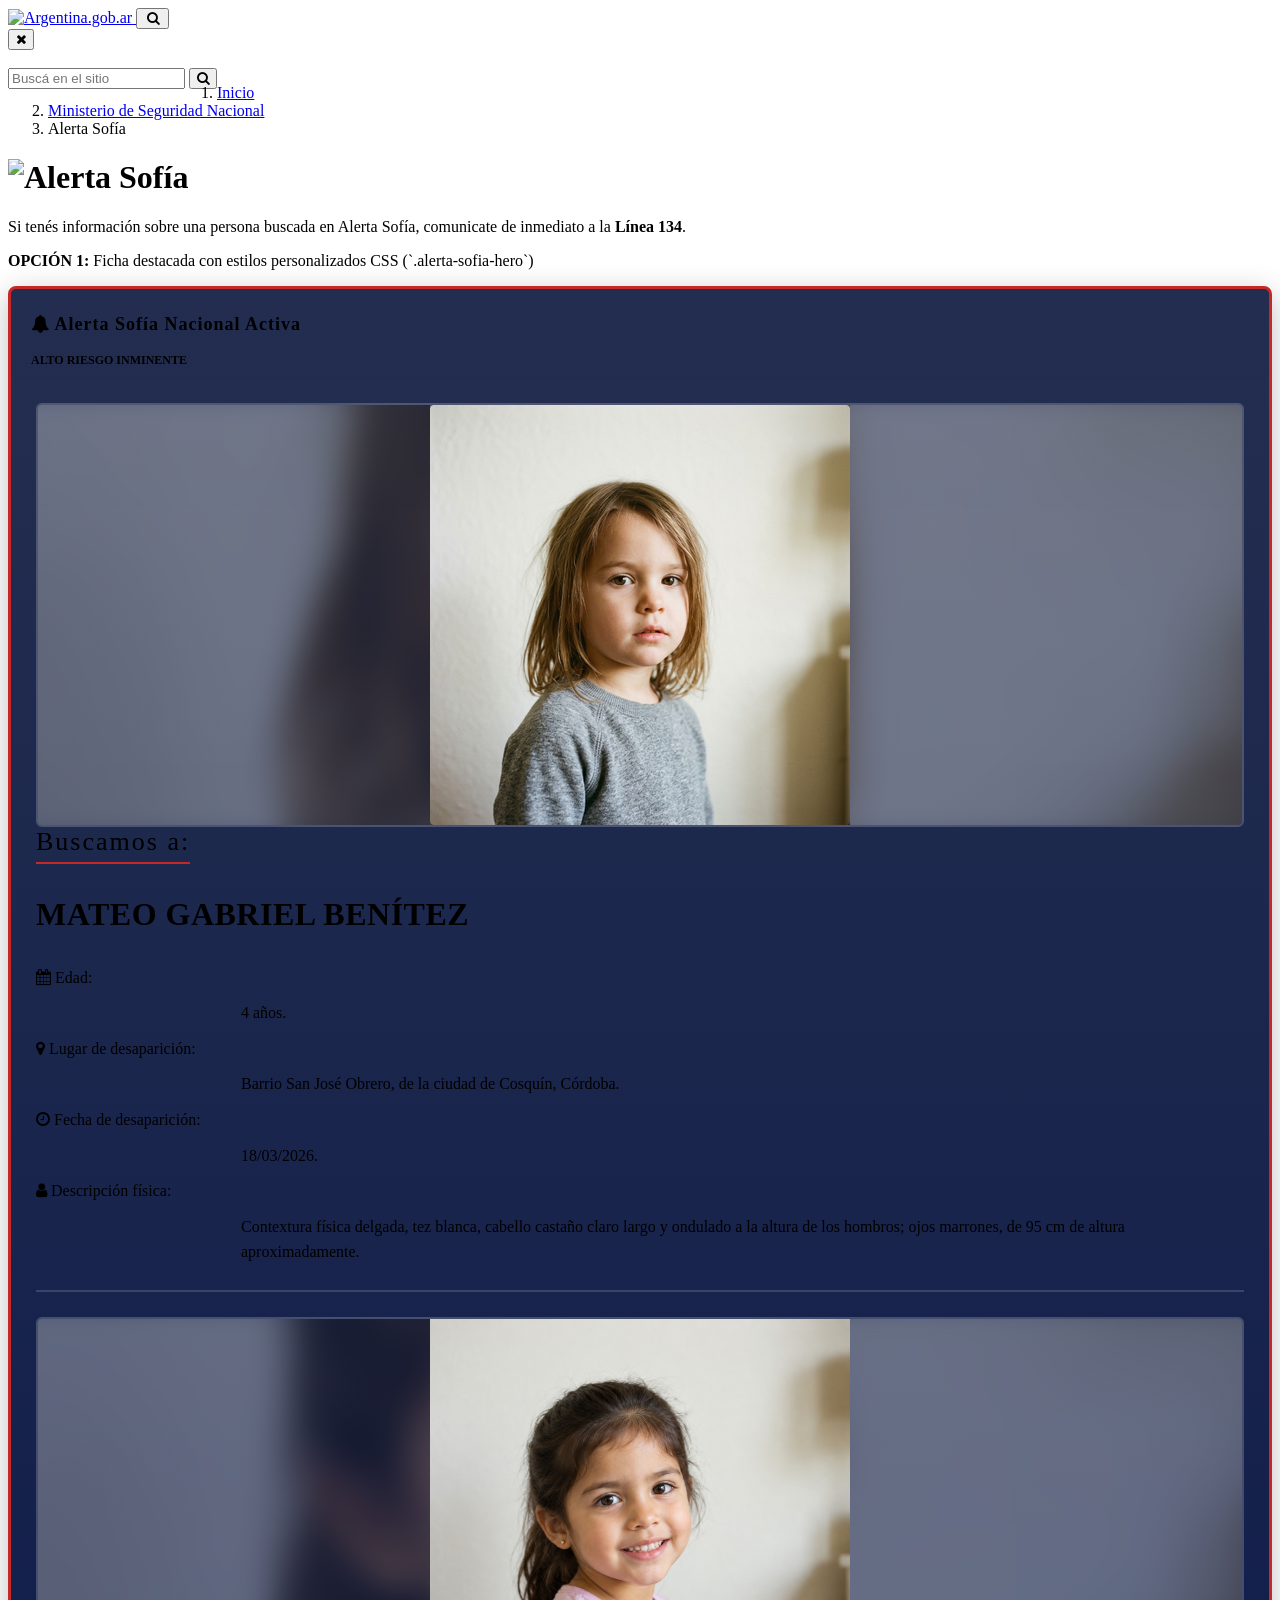
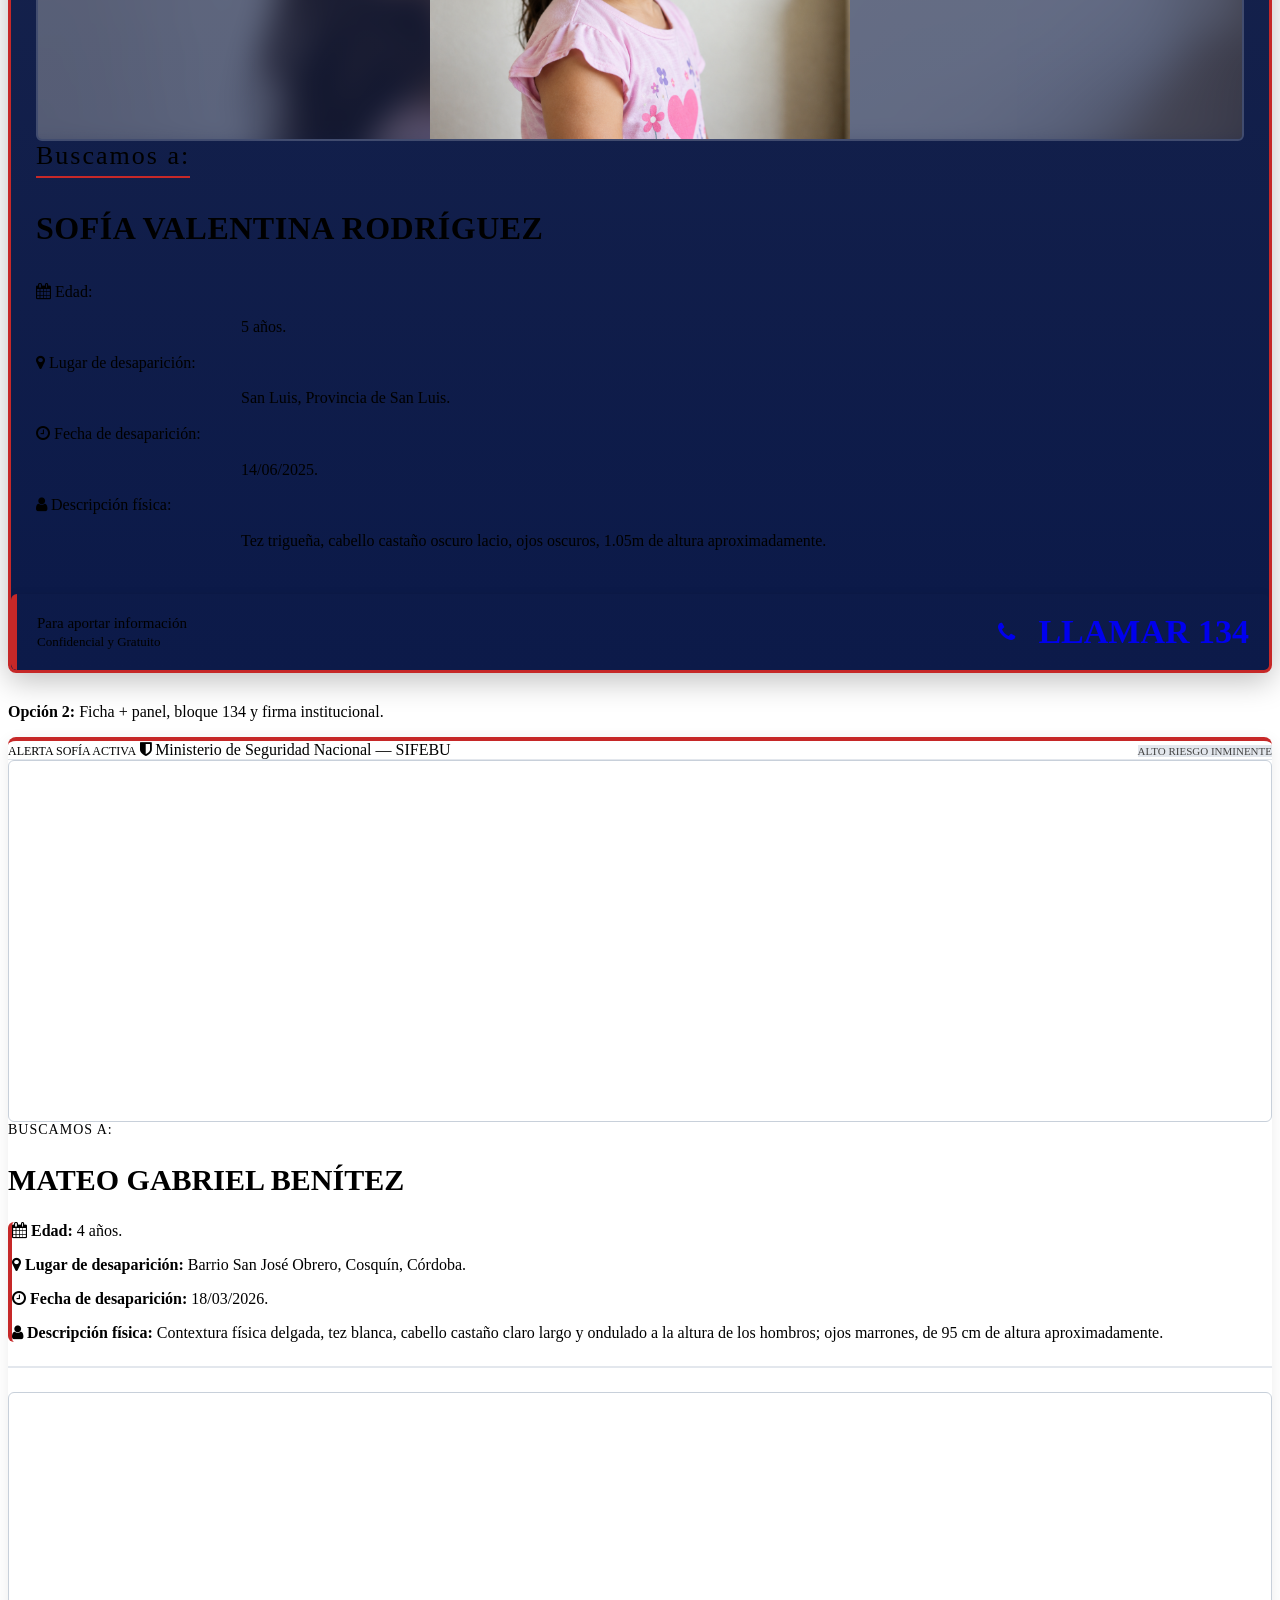
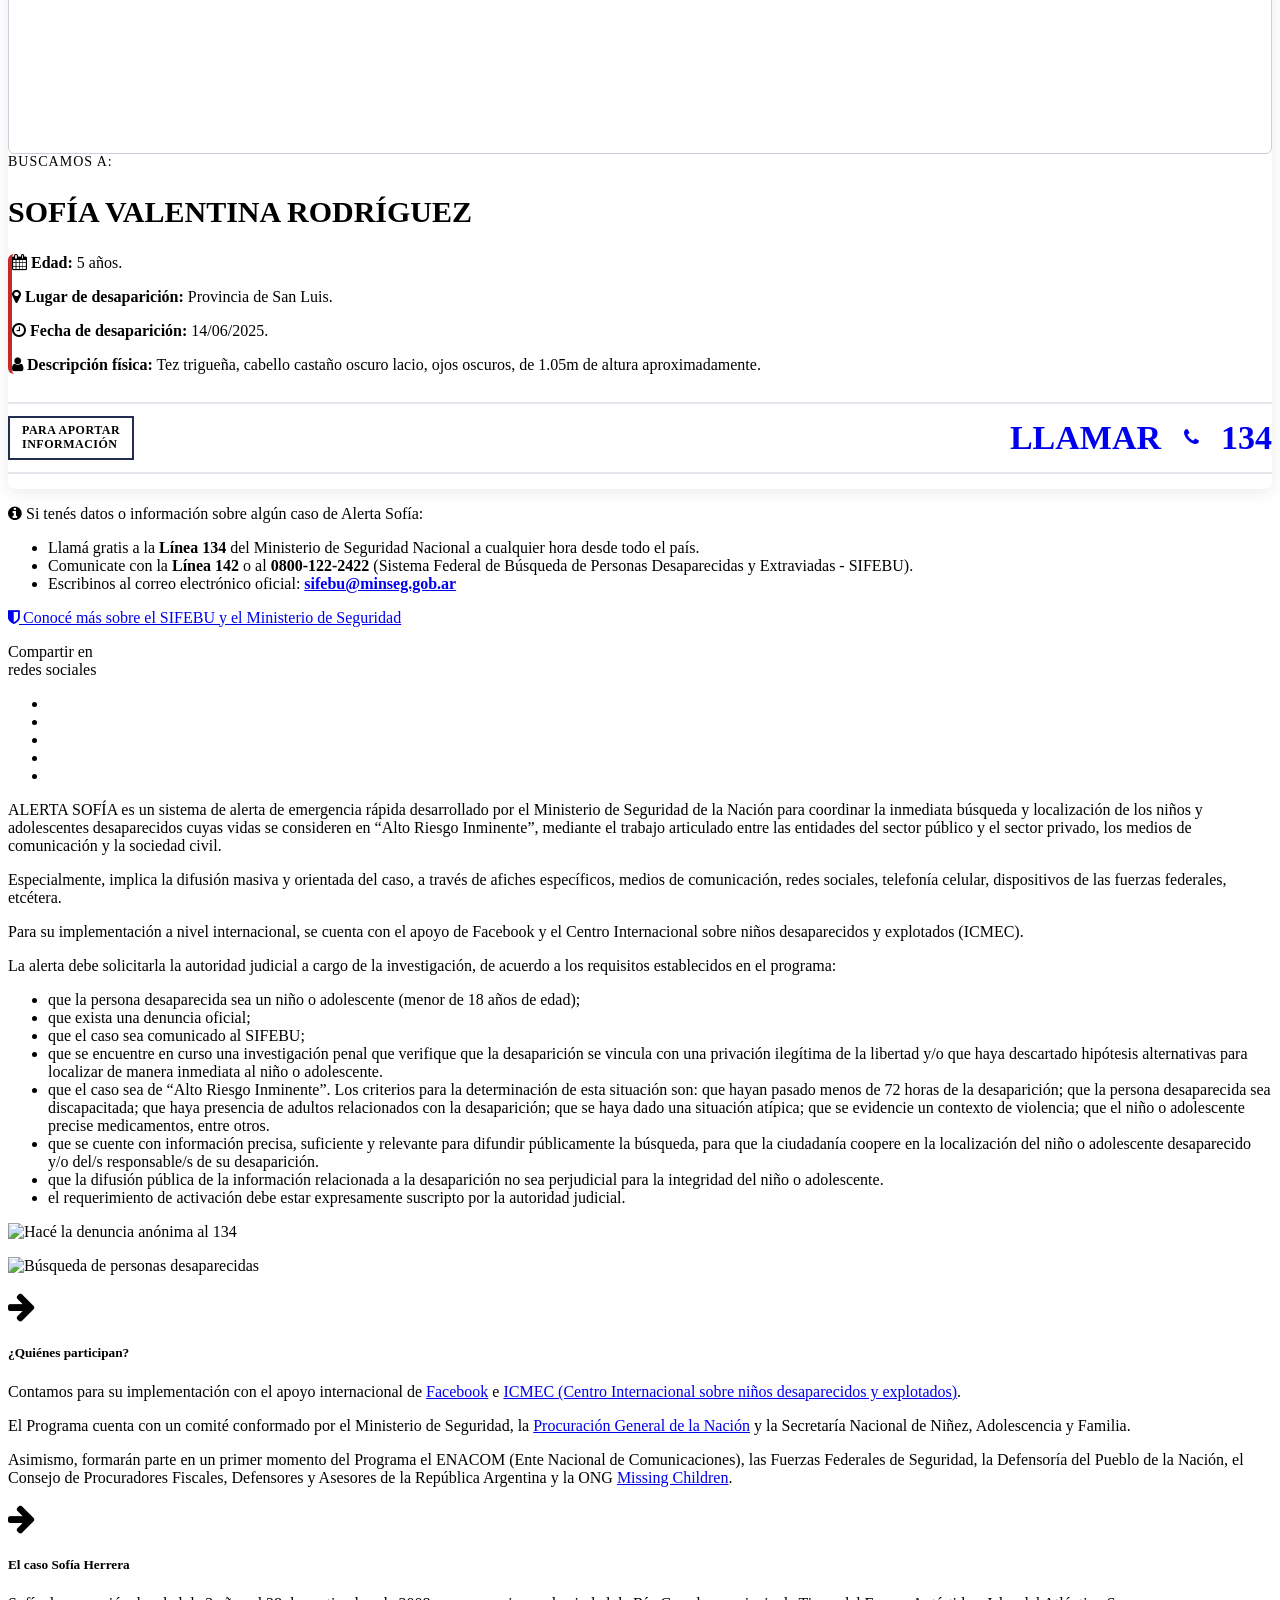
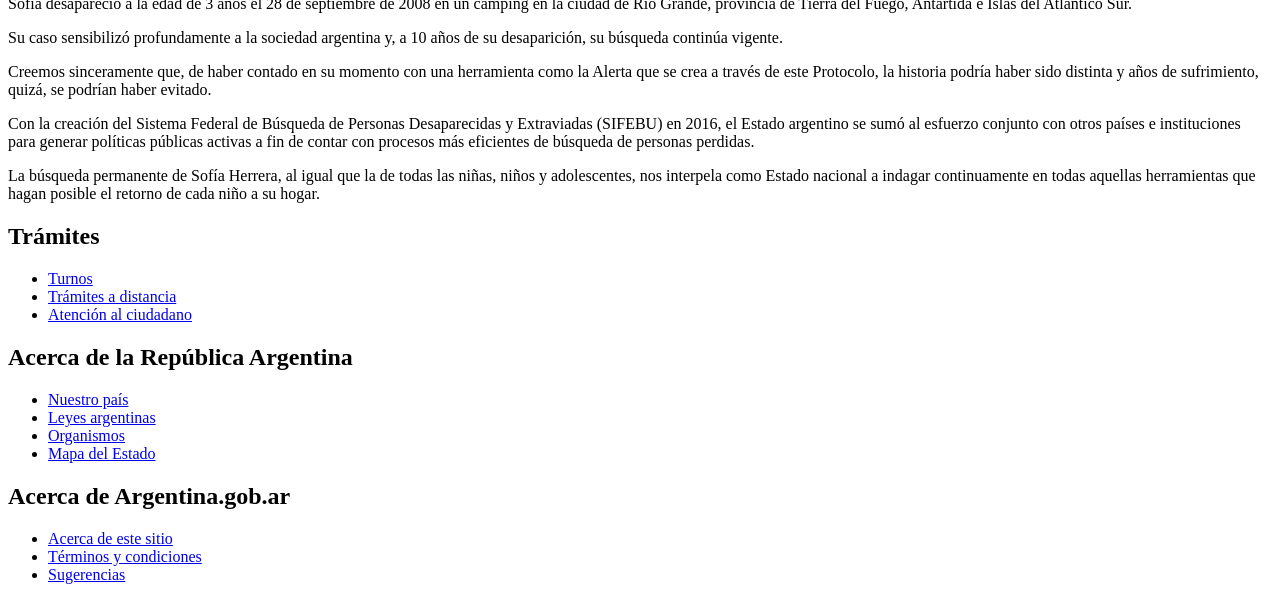
==== index.html @ 8d930223 "Add files via upload" ====
<!DOCTYPE html>
<html lang="es" dir="ltr" suppresshydrationwarning="true" data-lt-installed="true">

<head>
    <meta charset="utf-8">
    <meta http-equiv="X-UA-Compatible" content="IE=edge">
    <meta name="viewport" content="width=device-width, initial-scale=1">
    <title>Alerta Sofía | Ministerio de Seguridad Nacional | Argentina.gob.ar</title>
    <meta name="description"
        content="Programa de alerta de emergencia ante casos de niños, niñas o adolescentes desaparecidos en grave peligro. Sistema Federal de Búsqueda de Personas Desaparecidas y Extraviadas (SIFEBU) - Ministerio de Seguridad Nacional.">
    <link rel="shortcut icon"
        href="https://www.argentina.gob.ar/profiles/argentinagobar/themes/argentinagobar/argentinagobar_theme/favicon.ico">

    <!-- Nav and address bar color -->
    <meta name="theme-color" content="#242C4F">
    <meta name="msapplication-navbutton-color" content="#242C4F">
    <meta name="apple-mobile-web-app-status-bar-style" content="#242C4F">

    <!-- CSS Poncho & Argentina.gob.ar -->
    <link href="https://www.argentina.gob.ar/profiles/argentinagobar/themes/contrib/poncho/css/argentina.css"
        rel="stylesheet" type="text/css">
    <link href="https://www.argentina.gob.ar/profiles/argentinagobar/themes/contrib/poncho/css/bootstrap.css"
        rel="stylesheet">
    <link href="https://cdnjs.cloudflare.com/ajax/libs/font-awesome/4.7.0/css/font-awesome.css" rel="stylesheet">
    <link href="https://www.argentina.gob.ar/profiles/argentinagobar/themes/contrib/poncho/css/icono-arg.css"
        rel="stylesheet">
    <link href="https://www.argentina.gob.ar/profiles/argentinagobar/themes/contrib/poncho/css/poncho.min.css"
        rel="stylesheet">

    <style>
        /* ==========================================================
           Alerta Sofía — CSS propio mínimo.
           Solo se conserva lo que las hojas nativas (Poncho / Bootstrap)
           no cubren con estética idéntica. Lo demás usa clases nativas:
           panel, label, btn, well, thumbnail, dl-horizontal, nav-pills,
           d-flex, fw-*, text-*, p-*/
        m-*,
        bg-*.==========================================================*/

        /* Utility propia: d-flex + separación entre extremos con salto de línea */
        .as-between {
            justify-content: space-between;
            flex-wrap: wrap;
        }

        /* --- Opción 1: ficha destacada hero oscura --- */
        .alerta-sofia-hero {
            background: linear-gradient(180deg, #232D4F 0%, #0C1A49 100%);
            border-radius: 8px;
            box-shadow: 0 8px 30px rgba(0, 0, 0, 0.25);
            border: 3px solid #C62828;
            overflow: hidden;
            margin-bottom: 30px;
        }

        .alerta-sofia-hero__header {
            padding: 10px 20px;
        }

        .alerta-sofia-hero__header h2 {
            font-size: 18px;
            letter-spacing: 1px;
        }

        .alerta-sofia-hero__body {
            background: linear-gradient(180deg, #232D4F 0%, #0C1A49 100%);
            padding: 25px;
        }

        .hero-caso+.hero-caso {
            border-top: 2px solid rgba(255, 255, 255, 0.15);
            padding-top: 25px;
            margin-top: 25px;
        }

        .alerta-sofia-img-box {
            position: relative;
            min-height: 380px;
            border: 2px solid rgba(255, 255, 255, 0.2);
            border-radius: 6px;
            overflow: hidden;
        }

        .alerta-sofia-img-box .img-blur-bg {
            position: absolute;
            inset: 0;
            background-size: cover;
            background-position: center;
            filter: blur(15px);
            opacity: 0.4;
            transform: scale(1.1);
        }

        .alerta-sofia-img-box img.img-person {
            position: relative;
            z-index: 2;
            max-width: 100%;
            max-height: 420px;
            object-fit: contain;
            display: block;
            margin: 0 auto;
        }

        .buscamos-label {
            font-size: 26px;
            border-bottom: 2px solid #C62828;
            padding-bottom: 5px;
            display: inline-block;
            letter-spacing: 2px;
        }

        .persona-nombre {
            font-size: 32px;
            line-height: 1.15;
            letter-spacing: 0.5px;
        }

        /* Datos: el layout horizontal lo resuelve dl-horizontal (Bootstrap) */
        .datos-lista {
            font-size: 16px;
            line-height: 1.6;
        }

        .datos-lista dt {
            width: 200px;
            margin-bottom: 10px;
            text-align: left;
            white-space: normal;
        }

        .datos-lista dd {
            margin-left: 205px;
            margin-bottom: 10px;
        }

        /* Banner de acción 134 (Opción 1) */
        .cta-134-box {
            display: flex;
            align-items: center;
            justify-content: space-between;
            flex-wrap: wrap;
            border-radius: 6px;
            padding: 16px 20px;
            box-shadow: 0 4px 12px rgba(0, 0, 0, 0.2);
            border-left: 6px solid #C62828;
        }

        .cta-134-box .cta-text {
            font-size: 15px;
            line-height: 1.2;
            margin-right: 15px;
        }

        .cta-134-box .cta-number {
            display: flex;
            align-items: center;
            font-size: 34px;
            font-weight: 900;
            text-decoration: none;
        }

        .cta-134-box .cta-number i {
            width: 44px;
            height: 44px;
            border-radius: 50%;
            display: inline-flex;
            align-items: center;
            justify-content: center;
            font-size: 22px;
            margin-right: 10px;
        }

        .cta-134-box .cta-number:hover,
        .call-banner-134 .number-call:hover {
            color: #C62828;
            text-decoration: none;
        }

        /* --- Opción 3 (Intermedio): card nativa = panel Poncho + toque rojo --- */
        .card-alerta-intermedio {
            border-top: 4px solid #C62828;
            border-radius: 8px;
            box-shadow: 0 4px 16px rgba(0, 0, 0, 0.08);
            overflow: hidden;
        }

        /* Poncho fuerza min-height:152px al panel-heading de .panel-default.
           Lo neutralizamos: el alto lo define el contenido + el padding nativo. */
        .panel-default>.panel-heading,
        .panel.panel-default .panel-heading {
            min-height: 0;
            height: auto;
            background-position: initial;
            background-size: initial;
            border: 0;
            border-bottom: 1px solid #E3E7ED;
        }

        /* Bloque 134 dentro de la ficha */
        .call-banner-134 {
            display: flex;
            align-items: center;
            justify-content: space-between;
            flex-wrap: wrap;
            border-top: 2px solid #E3E7ED;
            border-bottom: 2px solid #E3E7ED;
            padding: 12px 0;
            margin-top: 20px;
            margin-bottom: 15px;
            gap: 15px;
        }

        .call-banner-134 .box-aportar {
            border: 2px solid #232D4F;
            padding: 6px 12px;
            font-size: 12px;
            font-weight: 900;
            line-height: 1.15;
            letter-spacing: 0.5px;
        }

        .call-banner-134 .number-call {
            display: inline-flex;
            align-items: center;
            font-size: 34px;
            font-weight: 900;
            text-decoration: none;
            gap: 10px;
        }

        .call-banner-134 .number-call .phone-badge {
            width: 40px;
            height: 40px;
            border-radius: 50%;
            display: inline-flex;
            align-items: center;
            justify-content: center;
            font-size: 19px;
        }

        /* Separador visual entre casos dentro del mismo card */
        .caso-bloque+.caso-bloque {
            border-top: 2px solid #E3E7ED;
            padding-top: 24px;
            margin-top: 24px;
        }

        @media (max-width: 767px) {
            .persona-nombre {
                font-size: 24px;
            }

            .buscamos-label {
                font-size: 20px;
            }

            .alerta-sofia-img-box {
                min-height: 280px;
                margin-bottom: 20px;
            }

            .datos-lista dt {
                width: 100%;
                margin-bottom: 2px;
                color: #5A7290;
                font-size: 14px;
                text-transform: uppercase;
                letter-spacing: 0.5px;
            }

            .datos-lista dd {
                margin-left: 0;
                margin-bottom: 15px;
                font-size: 16px;
                font-weight: 600;
            }
        }
    </style>
</head>

<body>

    <header>
        <nav class="navbar navbar-top navbar-default border-bottom-amarillo">
            <div class="container">
                <div>
                    <div class="navbar-header">
                        <a class="navbar-brand" href="https://www.argentina.gob.ar/" id="navbar-brand"
                            aria-label="Argentina.gob.ar Presidencia de la Nación">
                            <img src="https://www.argentina.gob.ar/profiles/argentinagobar/themes/argentinagobar/argentinagobar_theme/logo_argentina-azul.svg"
                                alt="Argentina.gob.ar" height="50" width="254">
                        </a>
                        <a class="btn btn-mi-argentina btn-login visible-xs bg-miarg-azul"
                            href="https://mi.argentina.gob.ar" title="Ingresar a Mi Argentina">
                            <i class="icono-arg-mi-argentina text-white"></i><span class="sr-only">Ir a Mi
                                Argentina</span>
                        </a>
                        <button onclick="jQuery('.navbar.navbar-top').addClass('state-search');"
                            class="btn btn-mi-argentina btn-login visible-xs" aria-labelledby="edit-keys">
                            <span class="fa fa-search fa-fw"></span><span class="sr-only">Buscar</span>
                        </button>
                    </div>

                    <div class="nav navbar-nav navbar-right hidden-xs">
                        <button onclick="jQuery('.navbar.navbar-top').removeClass('state-search');"
                            class="btn btn-link btn-search-reset visible-xs">
                            <i class="fa fa-times"><span class="sr-only">Cerrar el buscador</span></i>
                        </button>
                        <div id="cd-login">
                            <a href="https://mi.argentina.gob.ar/" id="btn-mi-argentina"
                                class="btn hidden-xs p-l-1 btn-login bg-miarg-azul"
                                aria-label="Ingresar a Mi Argentina">
                                <i class="fa-3x fa icono-arg-mi-argentina-extended text-white p-t-0"><span
                                        class="sr-only">Mi Argentina</span></i>
                            </a>
                        </div>

                        <div class="pull-left">
                            <form class="main-form" role="search" action="/buscar" method="post"
                                id="apachesolr-search-custom-page-search-form" accept-charset="UTF-8">
                                <div>
                                    <div class="input-group">
                                        <label class="sr-only" for="edit-keys">Buscar en el sitio</label>
                                        <input placeholder="Buscá en el sitio" id="edit-keys"
                                            class="input-search form-control form-text" aria-label="Buscá en el sitio"
                                            type="text" name="keys" value="" size="20" maxlength="255">
                                        <span class="input-group-btn">
                                            <button class="bg-white btn-search-reset btn btn-primary form-submit"
                                                aria-label="Buscar" type="submit" id="edit-submit">
                                                <i class="fa fa-search text-primary"></i><span class="sr-only">Buscar en
                                                    el sitio</span>
                                            </button>
                                        </span>
                                    </div>
                                </div>
                            </form>
                        </div>
                    </div>
                </div>
            </div>
        </nav>
    </header>

    <main class="p-b-3">
        <span id="main-content"></span>

        <!-- Encabezado Alerta Sofía -->
        <div class="panel-pane pane-encabezados">
            <div class="pane-content">
                <div class="jumbotron">
                    <div class="jumbotron_bar">
                        <div class="container">
                            <div class="row">
                                <div class="col-md-12">
                                    <ol class="breadcrumb device-breadcrumb" role="list" aria-label="Migas de pan">
                                        <li class="device-breadcrumb__hidden-item"><a
                                                href="https://www.argentina.gob.ar/"><span
                                                    itemprop="name">Inicio</span></a></li>
                                        <li class="device-breadcrumb__last-visible-item"><a
                                                href="https://www.argentina.gob.ar/seguridad"><span
                                                    itemprop="name">Ministerio de Seguridad Nacional</span></a></li>
                                        <li class="active device-breadcrumb__hidden-item" aria-current="page">
                                            <span>Alerta Sofía</span>
                                        </li>
                                    </ol>
                                </div>
                            </div>
                        </div>
                    </div>
                </div>
                <div id="encabezado">
                    <div class="bg-arg-azul container-fluid p-y-2">
                        <div class="container">
                            <div class="row">
                                <div class="col-md-9 col-xs-12 col-sm-12">
                                    <h1><img alt="Alerta Sofía"
                                            src="https://www.argentina.gob.ar/sites/default/files/styles/isologo/public/imagenEncabezado/alerta-sofia-logo.png?itok=ybB35c65"
                                            class="img-responsive logo"></h1>
                                    <p>Si tenés información sobre una persona buscada en Alerta Sofía, comunicate de
                                        inmediato a la <b>Línea 134</b>.</p>
                                </div>
                            </div>
                        </div>
                    </div>
                </div>
            </div>
        </div>

        <!-- SECCIÓN OPCIÓN 1: VISTA HERO CON ESTILOS PERSONALIZADOS -->
        <section class="m-t-3 m-b-0">
            <div class="container">
                <div class="alert alert-info font-sans-serif m-b-2">
                    <p class="m-b-0"><b>OPCIÓN 1:</b> Ficha destacada con estilos personalizados CSS
                        (`.alerta-sofia-hero`)</p>
                </div>

                <!-- FICHA DE CASO PRINCIPAL NATIVA -->
                <article class="alerta-sofia-hero" itemscope="" itemtype="https://schema.org/Person">

                    <div class="alerta-sofia-hero__header d-flex align-items-center as-between bg-rojo">
                        <h2 class="m-0 fw-extra-bold text-white text-uppercase"><i class="fa fa-bell"></i> Alerta Sofía
                            Nacional Activa</h2>
                        <span class="label bg-white text-danger" style="font-size:12px; font-weight:800;">ALTO RIESGO
                            INMINENTE</span>
                    </div>

                    <div class="alerta-sofia-hero__body">
                        <!-- CASO 1 (Predeterminado) -->
                        <div class="hero-caso">
                            <div id="caso-1-content" class="row">
                                <!-- Columna Foto -->
                                <div class="col-md-5 col-sm-6">
                                    <div
                                        class="alerta-sofia-img-box d-flex align-items-center justify-content-center bg-negro">
                                        <div class="img-blur-bg" style="background-image: url('mateo-benitez.png');">
                                        </div>
                                        <img src="mateo-benitez.png" alt="Fotografía de la persona buscada"
                                            class="img-person" itemprop="image">
                                    </div>
                                </div>

                                <!-- Columna Información Ficha -->
                                <div class="col-md-7 col-sm-6">
                                    <div class="buscamos-label text-white text-uppercase fw-black m-t-0 m-b-05">Buscamos
                                        a:
                                    </div>
                                    <h1 class="persona-nombre text-white text-uppercase fw-black m-t-05 m-b-2"
                                        itemprop="name">MATEO GABRIEL BENÍTEZ</h1>

                                    <dl class="dl-horizontal datos-lista m-b-2 text-white">
                                        <dt><i class="fa fa-calendar"></i> Edad:</dt>
                                        <dd>4 años.</dd>

                                        <dt><i class="fa fa-map-marker"></i> Lugar de desaparición:</dt>
                                        <dd>Barrio San José Obrero, de la ciudad de Cosquín, Córdoba.</dd>

                                        <dt><i class="fa fa-clock-o"></i> Fecha de desaparición:</dt>
                                        <dd>18/03/2026.</dd>

                                        <dt><i class="fa fa-user"></i> Descripción física:</dt>
                                        <dd>Contextura física delgada, tez blanca, cabello castaño claro largo y
                                            ondulado a
                                            la altura de los hombros; ojos marrones, de 95 cm de altura aproximadamente.
                                        </dd>
                                    </dl>

                                    <!-- Bloque Llamar al 134 -->


                                    <!-- <div class="institutional-tag">
                                    <span><i class="fa fa-shield"></i> <b>Ministerio de Seguridad Nacional</b></span>
                                    <span>•</span>
                                    <span><b>SIFEBU</b> (Sistema Federal de Búsqueda de Personas Desaparecidas y
                                        Extraviadas)</span>
                                </div> -->
                                </div>
                            </div>
                        </div>

                        <!-- CASO 2 (Para demostrar la excepción de múltiples casos) -->
                        <div class="hero-caso">
                            <div id="caso-2-content" class="row">
                                <div class="col-md-5 col-sm-6">
                                    <div
                                        class="alerta-sofia-img-box d-flex align-items-center justify-content-center bg-negro">
                                        <div class="img-blur-bg" style="background-image: url('sofia-rodriguez.png');">
                                        </div>
                                        <img src="sofia-rodriguez.png" alt="Fotografía de la persona buscada"
                                            class="img-person" itemprop="image">
                                    </div>
                                </div>

                                <div class="col-md-7 col-sm-6">
                                    <div class="buscamos-label text-white text-uppercase fw-black m-t-0 m-b-05">Buscamos
                                        a:
                                    </div>
                                    <h1 class="persona-nombre text-white text-uppercase fw-black m-t-05 m-b-2"
                                        itemprop="name">SOFÍA VALENTINA RODRÍGUEZ</h1>

                                    <dl class="dl-horizontal datos-lista m-b-2 text-white">
                                        <dt><i class="fa fa-calendar"></i> Edad:</dt>
                                        <dd>5 años.</dd>

                                        <dt><i class="fa fa-map-marker"></i> Lugar de desaparición:</dt>
                                        <dd>San Luis, Provincia de San Luis.</dd>

                                        <dt><i class="fa fa-clock-o"></i> Fecha de desaparición:</dt>
                                        <dd>14/06/2025.</dd>

                                        <dt><i class="fa fa-user"></i> Descripción física:</dt>
                                        <dd>Tez trigueña, cabello castaño oscuro lacio, ojos oscuros, 1.05m de altura
                                            aproximadamente.</dd>
                                    </dl>

                                    <!-- <div class="cta-134-box">
                                    <div class="cta-text">
                                        Para aportar información<br><span
                                            style="color:#C62828; font-size:13px;">Confidencial y Gratuito</span>
                                    </div>
                                    <a href="tel:134" class="cta-number" title="Llamar al 134">
<i class="fa fa-phone bg-rojo text-white"></i> LLAMAR 134
                                    </a>
                                </div> -->

                                    <!-- <div class="institutional-tag">
                                    <span><i class="fa fa-shield"></i> <b>Ministerio de Seguridad Nacional</b></span>
                                    <span>•</span>
                                    <span><b>SIFEBU</b></span>
                                </div> -->
                                </div>
                            </div>
                        </div>

                    </div>
                    <div class="cta-134-box bg-white text-primary m-t-1">
                        <div class="cta-text text-uppercase fw-extra-bold">
                            Para aportar información<br><span class="text-danger" style="font-size:13px;">Confidencial y
                                Gratuito</span>
                        </div>
                        <a href="tel:134" class="cta-number" title="Llamar al 134">
                            <i class="fa fa-phone bg-rojo text-white"></i> LLAMAR 134
                        </a>
                    </div>
                </article>

            </div>
        </section>


        <!-- SECCIÓN OPCIÓN 2: USANDO EXCLUSIVAMENTE CLASES NATIVAS DEL TEMPLATE (PONCHO / BOOTSTRAP) -->
        <section class="m-t-4 m-b-4" style="display: none;">
            <div class="container">
                <div class="alert alert-warning font-sans-serif m-b-2">
                    <p class="m-b-0"><b>OPCIÓN 2:</b> Boceto utilizando <u>únicamente clases estándar del template
                            (Poncho / Bootstrap)</u> sin ningún estilo CSS propio agregado.</p>
                </div>

                <!-- Panel Estándar Poncho / Bootstrap -->
                <div class="panel panel-danger">
                    <div class="panel-heading">
                        <h3 class="panel-title font-sans-serif text-uppercase p-y-05">
                            <i class="fa fa-bullhorn"></i> ALERTA SOFÍA NACIONAL ACTIVA — BUSCAMOS A:
                            <span class="label label-default pull-right hidden-xs">ALTO RIESGO INMINENTE</span>
                        </h3>
                    </div>
                    <div class="panel-body p-3">
                        <div class="row">
                            <!-- Foto con clase thumbnail nativa -->
                            <div class="col-md-4 col-sm-5 text-center m-b-2">
                                <div class="thumbnail p-1 m-b-0">
                                    <img src="mateo-benitez.png" alt="Fotografía de Mateo Gabriel Benítez"
                                        class="img-responsive img-rounded">
                                </div>
                            </div>

                            <!-- Datos con componentes y utilidades Poncho -->
                            <div class="col-md-8 col-sm-7">
                                <span class="label label-danger font-sans-serif m-b-1"
                                    style="display:inline-block;">BUSCAMOS A</span>
                                <h2 class="h1 text-primary font-sans-serif m-t-0 m-b-2">MATEO GABRIEL BENÍTEZ</h2>

                                <div class="well bg-gray p-2 m-b-2">
                                    <p class="m-b-1"><b><i class="fa fa-calendar text-muted"></i> Edad:</b> 4 años.</p>
                                    <p class="m-b-1"><b><i class="fa fa-map-marker text-muted"></i> Lugar de
                                            desaparición:</b> Barrio San José Obrero, de la ciudad de Cosquín, Córdoba.
                                    </p>
                                    <p class="m-b-1"><b><i class="fa fa-clock-o text-muted"></i> Fecha de
                                            desaparición:</b> 18/03/2026.</p>
                                    <p class="m-b-0"><b><i class="fa fa-user text-muted"></i> Descripción física:</b>
                                        Contextura física delgada, tez blanca, cabello castaño claro largo y ondulado a
                                        la altura de los hombros; ojos marrones, de 95 cm de altura aproximadamente.</p>
                                </div>

                                <!-- Cuadro de Acción de Llamada 134 en formato Poncho -->
                                <div class="panel panel-default m-b-2">
                                    <div class="panel-body bg-arg-gris-niebla p-2">
                                        <div class="row">
                                            <div class="col-sm-7 col-xs-12 m-b-1">
                                                <p class="h4 font-sans-serif text-danger m-t-0 m-b-05"><b>PARA APORTAR
                                                        INFORMACIÓN:</b></p>
                                                <p class="small text-muted m-b-0">Llamada gratuita y confidencial
                                                    disponible 24/7 desde todo el país.</p>
                                            </div>
                                            <div class="col-sm-5 col-xs-12 text-right text-left-xs">
                                                <a href="tel:134"
                                                    class="btn btn-danger btn-lg btn-block font-sans-serif">
                                                    <i class="fa fa-phone" aria-hidden="true"></i> <b>LLAMAR AL 134</b>
                                                </a>
                                            </div>
                                        </div>
                                    </div>
                                </div>

                                <p class="small text-muted m-b-0">
                                    <i class="fa fa-shield"></i> <b>Ministerio de Seguridad Nacional</b> — <b>SIFEBU</b>
                                    (Sistema Federal de Búsqueda de Personas Desaparecidas y Extraviadas)
                                </p>
                            </div>
                        </div>
                    </div>
                </div>

            </div>
        </section>


        <!-- SECCIÓN OPCIÓN 3: ALGO INTERMEDIO (EQUILIBRIO ENTRE OPCIÓN 1 Y OPCIÓN 2) -->
        <section class="m-t-0 m-b-4">
            <div class="container">
                <div class="alert alert-success font-sans-serif m-b-2">
                    <p class="m-b-0"><b>Opción 2:</b> Ficha + panel, bloque 134 y firma institucional.</p>
                </div>

                <article class="card-alerta-intermedio panel panel-default m-b-0" itemscope=""
                    itemtype="https://schema.org/Person">
                    <div class="panel-heading bg-white">
                        <div class="row display-flex align-items-center"
                            style="display:flex; align-items:center; justify-content:space-between; flex-wrap:wrap; margin:0;">
                            <div>
                                <span class="label label-danger font-sans-serif p-x-1 p-y-05"
                                    style="font-size:12px;">ALERTA SOFÍA
                                    ACTIVA</span>
                                <span class="text-muted small m-l-1 hidden-xs"><i class="fa fa-shield text-primary"></i>
                                    Ministerio de Seguridad Nacional — SIFEBU</span>
                            </div>
                            <div class="hidden-xs">
                                <span class="label label-default font-sans-serif"
                                    style="font-size:11px; background:#E3E7ED; color:#444444;">ALTO RIESGO
                                    INMINENTE</span>
                            </div>
                        </div>
                    </div>

                    <div class="panel-body">
                        <div class="caso-bloque">
                            <div class="row">
                                <!-- Columna Foto -->
                                <div class="col-md-5 col-sm-5 m-b-2">
                                    <div class="missingperson__img-container"
                                        style="border-radius:6px; min-height:360px; border:1px solid #C8D0DA;">
                                        <div class="img-blur" style="background-image: url('mateo-benitez.png');"></div>
                                        <div class="img-visible" style="background-image: url('mateo-benitez.png');">
                                        </div>
                                    </div>
                                </div>

                                <!-- Columna Datos -->
                                <div class="col-md-7 col-sm-7">
                                    <span class="font-sans-serif fw-bold text-uppercase text-danger"
                                        style="letter-spacing:1px; font-size:14px; display:block;">BUSCAMOS
                                        A:</span>
                                    <h2 class="h1 font-sans-serif fw-bold text-primary m-t-0 m-b-2"
                                        style="font-size:30px;" itemprop="name">MATEO GABRIEL BENÍTEZ</h2>

                                    <div style="border-radius:6px; border-left:4px solid #C62828;"
                                        class="bg-gray m-b-2 p-x-1 p-y-1">
                                        <p class="m-b-1"><b><i class="fa fa-calendar text-danger"></i>
                                                Edad:</b> 4 años.</p>
                                        <p class="m-b-1"><b><i class="fa fa-map-marker text-danger"></i> Lugar
                                                de desaparición:</b> Barrio San José Obrero, Cosquín, Córdoba.</p>
                                        <p class="m-b-1"><b><i class="fa fa-clock-o text-danger"></i> Fecha de
                                                desaparición:</b> 18/03/2026.</p>
                                        <p class="m-b-0"><b><i class="fa fa-user text-danger"></i> Descripción
                                                física:</b> Contextura física delgada, tez blanca, cabello castaño claro
                                            largo y ondulado a la altura de los hombros; ojos marrones, de 95 cm de
                                            altura
                                            aproximadamente.</p>
                                    </div>
                                </div>
                            </div>
                        </div>

                        <!-- CASO 2 -->
                        <div class="caso-bloque">
                            <div class="row">
                                <div class="col-md-5 col-sm-5 m-b-2">
                                    <div class="missingperson__img-container"
                                        style="border-radius:6px; min-height:360px; border:1px solid #C8D0DA;">
                                        <div class="img-blur" style="background-image: url('sofia-rodriguez.png');">
                                        </div>
                                        <div class="img-visible" style="background-image: url('sofia-rodriguez.png');">
                                        </div>
                                    </div>
                                </div>

                                <div class="col-md-7 col-sm-7">
                                    <span class="font-sans-serif fw-bold text-uppercase text-danger"
                                        style="letter-spacing:1px; font-size:14px; display:block;">BUSCAMOS
                                        A:</span>
                                    <h2 class="h1 font-sans-serif fw-bold text-primary m-t-0 m-b-2"
                                        style="font-size:30px;" itemprop="name">SOFÍA VALENTINA RODRÍGUEZ</h2>

                                    <div style="border-radius:6px; border-left:4px solid #C62828;"
                                        class="bg-gray m-b-2 p-x-1 p-y-1">
                                        <p class="m-b-1"><b><i class="fa fa-calendar text-danger"></i>
                                                Edad:</b> 5 años.</p>
                                        <p class="m-b-1"><b><i class="fa fa-map-marker text-danger"></i> Lugar
                                                de desaparición:</b> Provincia de San Luis.</p>
                                        <p class="m-b-1"><b><i class="fa fa-clock-o text-danger"></i> Fecha de
                                                desaparición:</b> 14/06/2025.</p>
                                        <p class="m-b-0"><b><i class="fa fa-user text-danger"></i> Descripción
                                                física:</b> Tez trigueña, cabello castaño oscuro lacio, ojos oscuros,
                                            de 1.05m de altura aproximadamente.</p>
                                    </div>
                                </div>
                            </div>
                        </div>

                        <!-- Bloque 134 y firma institucional (una sola vez) -->
                        <div class="call-banner-134" style="margin-top:28px;">
                            <div class="box-aportar">
                                PARA APORTAR<br>INFORMACIÓN
                            </div>
                            <div>
                                <a href="tel:134" class="number-call text-primary" title="Llamar gratis al 134">
                                    LLAMAR <span class="phone-badge bg-rojo text-white"><i
                                            class="fa fa-phone"></i></span> 134
                                </a>
                            </div>
                        </div>

                        <!-- <div class="row m-t-1"
                            style="display:flex; align-items:center; justify-content:space-between; margin-left:0; margin-right:0;">
                            <div class="small text-muted">
                                <i class="fa fa-shield text-primary"></i> <b>Ministerio de Seguridad Nacional</b>
                            </div>
                            <div class="small text-muted">
                                <b>SIFEBU</b> — Sistema Federal de Búsqueda de Personas Desaparecidas
                            </div>
                        </div> -->
                    </div>
                </article>

            </div>
        </section>


        <!-- Bloque de contacto oficial SIFEBU / Ministerio de Seguridad Nacional -->
        <div class="container m-b-3">
            <div class="row">
                <div class="col-md-8 col-md-push-2">
                    <div class="bg-arg-gris-niebla p-1" style="border-radius:6px;">
                        <p class="fw-bold h4 m-t-0 m-b-1 text-primary"><i class="fa fa-info-circle"></i> Si tenés datos
                            o información sobre algún caso de Alerta Sofía:</p>
                        <ul class="m-b-2 p-l-2 p-b-2 border-bottom">
                            <li class="m-b-05">Llamá gratis a la <b>Línea 134</b> del Ministerio de Seguridad Nacional a
                                cualquier hora desde todo el país.</li>
                            <li class="m-b-05">Comunicate con la <b>Línea 142</b> o al <b>0800-122-2422</b> (Sistema
                                Federal de Búsqueda de Personas Desaparecidas y Extraviadas - SIFEBU).</li>
                            <li class="m-b-05">Escribinos al correo electrónico oficial: <b><a
                                        href="mailto:sifebu@minseg.gob.ar">sifebu@minseg.gob.ar</a></b></li>
                        </ul>

                        <p class="text-center m-b-0">
                            <a href="https://www.argentina.gob.ar/seguridad/sifebu" target="_blank"
                                class="btn btn-primary">
                                <i class="fa fa-shield" aria-hidden="true"></i> Conocé más sobre el SIFEBU y el
                                Ministerio de Seguridad
                            </a>
                        </p>
                    </div>
                </div>
            </div>
        </div>

        <!-- Contenido institucional explicativo sobre Alerta Sofía -->
        <section>
            <article class="container content_format">
                <div class="col-md-8 col-md-offset-2">
                    <div class="panel-pane pane-redes-sociales">
                        <div class="pane-content">
                            <div class="section-actions is_area text-center col-md-12 social-share">
                                <p>Compartir en<br> redes sociales</p>
                                <div class="item-list">
                                    <ul class="list-inline">
                                        <li class="first"><a
                                                href="https://www.facebook.com/sharer/sharer.php?u=https%3A%2F%2Fwww.argentina.gob.ar%2Fseguridad%2Falertasofia"
                                                target="_blank" rel="noopener noreferrer"><span
                                                    class="sr-only">Compartir en Facebook</span><i
                                                    class="icono-arg-facebook-f-" aria-hidden="true"></i></a></li>
                                        <li><a href="https://twitter.com/share?url=https://www.argentina.gob.ar/seguridad/alertasofia&amp;text="
                                                target="_blank"><span class="sr-only">Compartir en Twitter</span><i
                                                    class="icono-arg-twitter-pajaro" aria-hidden="true"></i></a></li>
                                        <li><a href="https://www.linkedin.com/shareArticle?mini=true&amp;url=https%3A%2F%2Fwww.argentina.gob.ar%2Fseguridad%2Falertasofia"
                                                target="_blank" rel="noopener noreferrer"><span
                                                    class="sr-only">Compartir en Linkedin</span><i
                                                    class="icono-arg-linkedin-in" aria-hidden="true"></i></a></li>
                                        <li><a href="https://web.whatsapp.com/send?text=https%3A%2F%2Fwww.argentina.gob.ar%2Fseguridad%2Falertasofia"
                                                target="_blank" rel="noopener noreferrer" id="linkWA"><span
                                                    class="sr-only">Compartir en Whatsapp</span><i
                                                    class="icono-arg-whatsapp-telefono" aria-hidden="true"></i></a></li>
                                        <li class="last"><a
                                                href="https://t.me/share/url?url=https%3A%2F%2Fwww.argentina.gob.ar%2Fseguridad%2Falertasofia"
                                                target="_blank" rel="noopener noreferrer" id="linkTG1"><span
                                                    class="sr-only">Compartir en Telegram</span><i
                                                    class="icono-arg-telegram-avion" aria-hidden="true"></i></a></li>
                                    </ul>
                                </div>
                            </div>
                        </div>
                    </div>
                    <div class="panel-separator"></div>
                    <div class="panel-pane pane-entity-field pane-node-body">
                        <div class="pane-content">
                            <div class="field field-name-body field-type-text-with-summary field-label-hidden">
                                <div class="field-items">
                                    <div class="field-item even" property="content:encoded">
                                        <p>ALERTA SOFÍA es un sistema de alerta de emergencia rápida desarrollado por el
                                            Ministerio de Seguridad de la Nación para coordinar la inmediata búsqueda y
                                            localización de los niños y adolescentes desaparecidos cuyas vidas se
                                            consideren en “Alto Riesgo Inminente”, mediante el trabajo articulado entre
                                            las entidades del sector público y el sector privado, los medios de
                                            comunicación y la sociedad civil.</p>
                                        <p>Especialmente, implica la difusión masiva y orientada del caso, a través de
                                            afiches específicos, medios de comunicación, redes sociales, telefonía
                                            celular, dispositivos de las fuerzas federales, etcétera.</p>
                                        <p>Para su implementación a nivel internacional, se cuenta con el apoyo de
                                            Facebook y el Centro Internacional sobre niños desaparecidos y explotados
                                            (ICMEC).</p>
                                        <p>La alerta debe solicitarla la autoridad judicial a cargo de la investigación,
                                            de acuerdo a los requisitos establecidos en el programa:</p>
                                        <ul>
                                            <li>que la persona desaparecida sea un niño o adolescente (menor de 18 años
                                                de edad);</li>
                                            <li>que exista una denuncia oficial;</li>
                                            <li>que el caso sea comunicado al SIFEBU;</li>
                                            <li>que se encuentre en curso una investigación penal que verifique que la
                                                desaparición se vincula con una privación ilegítima de la libertad y/o
                                                que haya descartado hipótesis alternativas para localizar de manera
                                                inmediata al niño o adolescente.</li>
                                            <li>que el caso sea de “Alto Riesgo Inminente”. Los criterios para la
                                                determinación de esta situación son: que hayan pasado menos de 72 horas
                                                de la desaparición; que la persona desaparecida sea discapacitada; que
                                                haya presencia de adultos relacionados con la desaparición; que se haya
                                                dado una situación atípica; que se evidencie un contexto de violencia;
                                                que el niño o adolescente precise medicamentos, entre otros.</li>
                                            <li>que se cuente con información precisa, suficiente y relevante para
                                                difundir públicamente la búsqueda, para que la ciudadanía coopere en la
                                                localización del niño o adolescente desaparecido y/o del/s responsable/s
                                                de su desaparición.</li>
                                            <li>que la difusión pública de la información relacionada a la desaparición
                                                no sea perjudicial para la integridad del niño o adolescente.</li>
                                            <li>el requerimiento de activación debe estar expresamente suscripto por la
                                                autoridad judicial.</li>
                                        </ul>
                                    </div>
                                </div>
                            </div>
                        </div>
                    </div>
                    <div class="panel-separator"></div>
                    <div class="panel-pane pane-texto">
                        <div class="pane-content">
                            <div class="">
                                <div class="row m-y-3 text-center panels-row">
                                    <div class="col-xs-12 col-sm-4 col-sm-offset-2 panel-body">
                                        <p class="margin-20"><img alt="Hacé la denuncia anónima al 134"
                                                src="https://www.argentina.gob.ar/sites/default/files/denuncias_134.svg"
                                                style="height:40px"></p>
                                    </div>
                                    <div class="col-xs-12 col-sm-4">
                                        <p class="margin-20"><img alt="Búsqueda de personas desaparecidas"
                                                src="https://www.argentina.gob.ar/sites/default/files/sifebu.svg"
                                                style="height:70px"></p>
                                    </div>
                                </div>
                            </div>
                        </div>
                    </div>
                </div>
            </article>
        </section>

        <section class="bg-gray">
            <div class="container">
                <div class="panel-pane pane-texto">
                    <div class="pane-content">
                        <div class="">
                            <div class="row">
                                <div class="col-md-10 col-md-offset-1">
                                    <div class="media">
                                        <div class="media-left"> <span class="fa fa-arrow-right fa-2x text-info"></span>
                                        </div>
                                        <div class="media-body media-middle">
                                            <h5 class="m-t-0">¿Quiénes participan?</h5>
                                            <p>Contamos para su implementación con el apoyo internacional de <a
                                                    href="https://es-la.facebook.com/" target="_blank">Facebook</a> e <a
                                                    href="https://www.icmec.org/" target="_blank">ICMEC (Centro
                                                    Internacional sobre niños desaparecidos y explotados)</a>.</p>
                                            <p>El Programa cuenta con un comité conformado por el Ministerio de
                                                Seguridad, la <a href="https://www.mpf.gob.ar/"
                                                    target="_blank">Procuración General de la Nación</a> y la Secretaría
                                                Nacional de Niñez, Adolescencia y Familia.</p>
                                            <p>Asimismo, formarán parte en un primer momento del Programa el ENACOM
                                                (Ente Nacional de Comunicaciones), las Fuerzas Federales de Seguridad,
                                                la Defensoría del Pueblo de la Nación, el Consejo de Procuradores
                                                Fiscales, Defensores y Asesores de la República Argentina y la ONG <a
                                                    href="http://www.missingchildren.org.ar/" target="_blank">Missing
                                                    Children</a>.</p>
                                        </div>
                                    </div>
                                    <div class="media">
                                        <div class="media-left"> <span class="fa fa-arrow-right fa-2x text-info"></span>
                                        </div>
                                        <div class="media-body media-middle">
                                            <h5 class="m-t-0">El caso Sofía Herrera</h5>
                                            <p>Sofía desapareció a la edad de 3 años el 28 de septiembre de 2008 en un
                                                camping en la ciudad de Río Grande, provincia de Tierra del Fuego,
                                                Antártida e Islas del Atlántico Sur.</p>
                                            <p>Su caso sensibilizó profundamente a la sociedad argentina y, a 10 años de
                                                su desaparición, su búsqueda continúa vigente.</p>
                                            <p>Creemos sinceramente que, de haber contado en su momento con una
                                                herramienta como la Alerta que se crea a través de este Protocolo, la
                                                historia podría haber sido distinta y años de sufrimiento, quizá, se
                                                podrían haber evitado.</p>
                                            <p>Con la creación del Sistema Federal de Búsqueda de Personas Desaparecidas
                                                y Extraviadas (SIFEBU) en 2016, el Estado argentino se sumó al esfuerzo
                                                conjunto
                                                con otros países e instituciones para generar políticas públicas activas
                                                a fin de contar con procesos más eficientes de búsqueda de personas
                                                perdidas.</p>
                                            <p>La búsqueda permanente de Sofía Herrera, al igual que la de todas las
                                                niñas, niños y adolescentes, nos interpela como Estado nacional a
                                                indagar continuamente en todas aquellas herramientas que hagan posible
                                                el retorno de cada niño a su hogar.</p>
                                        </div>
                                    </div>
                                </div>
                            </div>
                        </div>
                    </div>
                </div>
            </div>
        </section>

    </main>

    <!-- Footer oficial -->
    <footer class="main-footer" style="padding-bottom: 0px;">
        <div class="container">
            <div class="row">
                <div class="col-md-4 col-sm-12">
                    <div class="region region-footer1">
                        <section id="block-menu-menu-footer-1" class="block block-menu clearfix">
                            <h2 class="block-title h3 section-title">Trámites</h2>
                            <ul class="menu nav">
                                <li class="first leaf"><a href="https://www.argentina.gob.ar/turnos">Turnos</a></li>
                                <li class="leaf"><a
                                        href="https://www.argentina.gob.ar/jefatura/innovacion-publica/administrativa/tramites-a-distancia">Trámites
                                        a distancia</a></li>
                                <li class="last leaf"><a
                                        href="https://www.argentina.gob.ar/miargentina/mesadeayuda">Atención al
                                        ciudadano</a></li>
                            </ul>
                        </section>
                    </div>
                </div>
                <div class="col-md-4 col-sm-12">
                    <div class="region region-footer2">
                        <section id="block-menu-menu-footer-2" class="block block-menu clearfix">
                            <h2 class="block-title h3 section-title">Acerca de la República Argentina</h2>
                            <ul class="menu nav">
                                <li class="first leaf"><a href="https://www.argentina.gob.ar/nuestro-pais">Nuestro
                                        país</a></li>
                                <li class="leaf"><a href="https://www.argentina.gob.ar/normativa">Leyes argentinas</a>
                                </li>
                                <li class="leaf"><a href="https://www.argentina.gob.ar/organismos">Organismos</a></li>
                                <li class="last leaf"><a
                                        href="https://www.argentina.gob.ar/jefatura/mapa-del-estado">Mapa del Estado</a>
                                </li>
                            </ul>
                        </section>
                    </div>
                </div>
                <div class="col-md-4 col-sm-12">
                    <div class="region region-footer3">
                        <section id="block-menu-menu-footer-3" class="block block-menu clearfix">
                            <h2 class="block-title h3 section-title">Acerca de Argentina.gob.ar</h2>
                            <ul class="menu nav">
                                <li class="first leaf"><a href="https://www.argentina.gob.ar/acerca">Acerca de este
                                        sitio</a></li>
                                <li class="leaf"><a href="https://www.argentina.gob.ar/terminos-y-condiciones">Términos
                                        y condiciones</a></li>
                                <li class="last leaf"><a href="https://www.argentina.gob.ar/sugerencias">Sugerencias</a>
                                </li>
                            </ul>
                        </section>
                    </div>
                </div>
            </div>
        </div>
        <div class="container-fluid">
            <div class="row sub-footer bg-primary border-top-amarillo">
                <div class="container">
                    <div class="col-sm-6 m-y-1 p-x-0">
                    </div>
                </div>
            </div>
        </div>
    </footer>

    <script
        src="https://www.argentina.gob.ar/profiles/argentinagobar/libraries/jquery.jquery-371/jquery-3.7.1.min.js?v=3.7.1"></script>
    <script src="https://www.argentina.gob.ar/profiles/argentinagobar/themes/contrib/poncho/js/poncho.min.js"></script>


    <div id="tln-toasts"
        style="position: fixed; z-index: 2147483647; display: flex; flex-direction: column; gap: 8px; left: 16px; bottom: 16px;">
    </div>



</body>

</html>
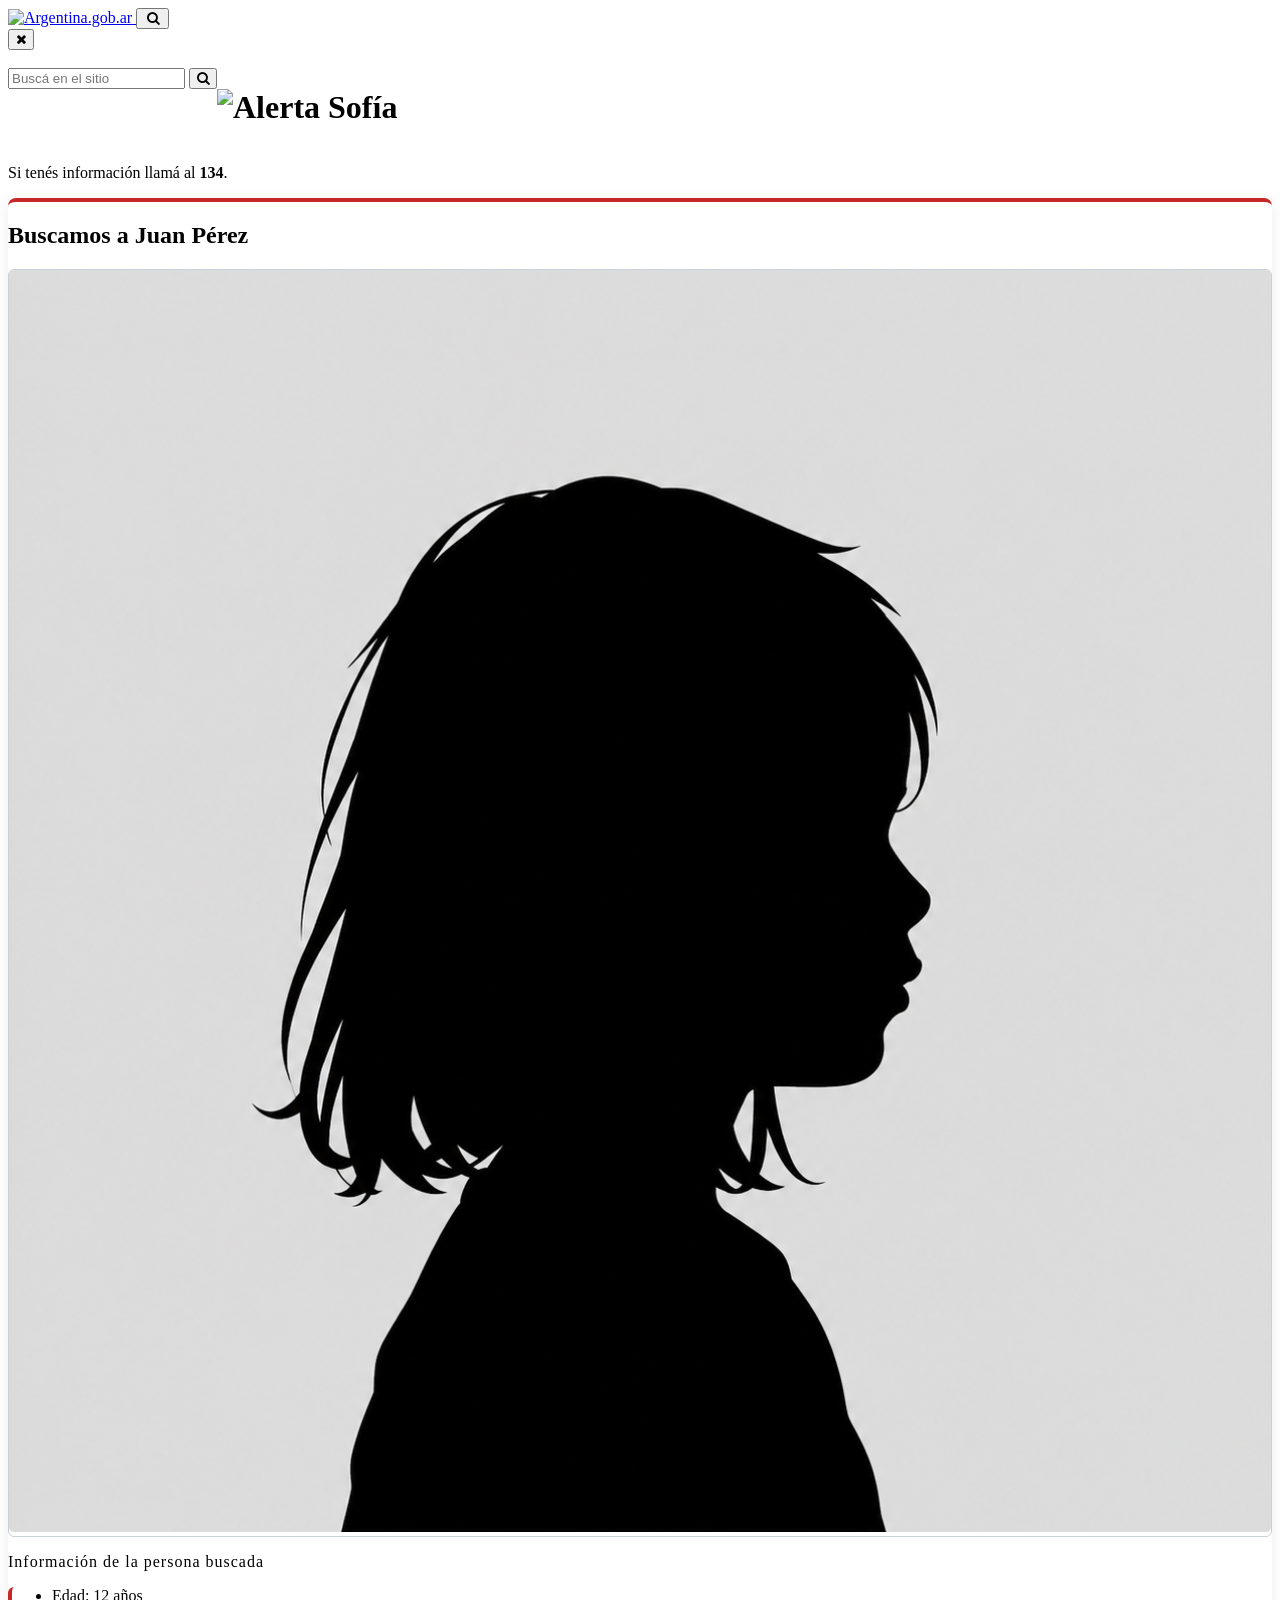
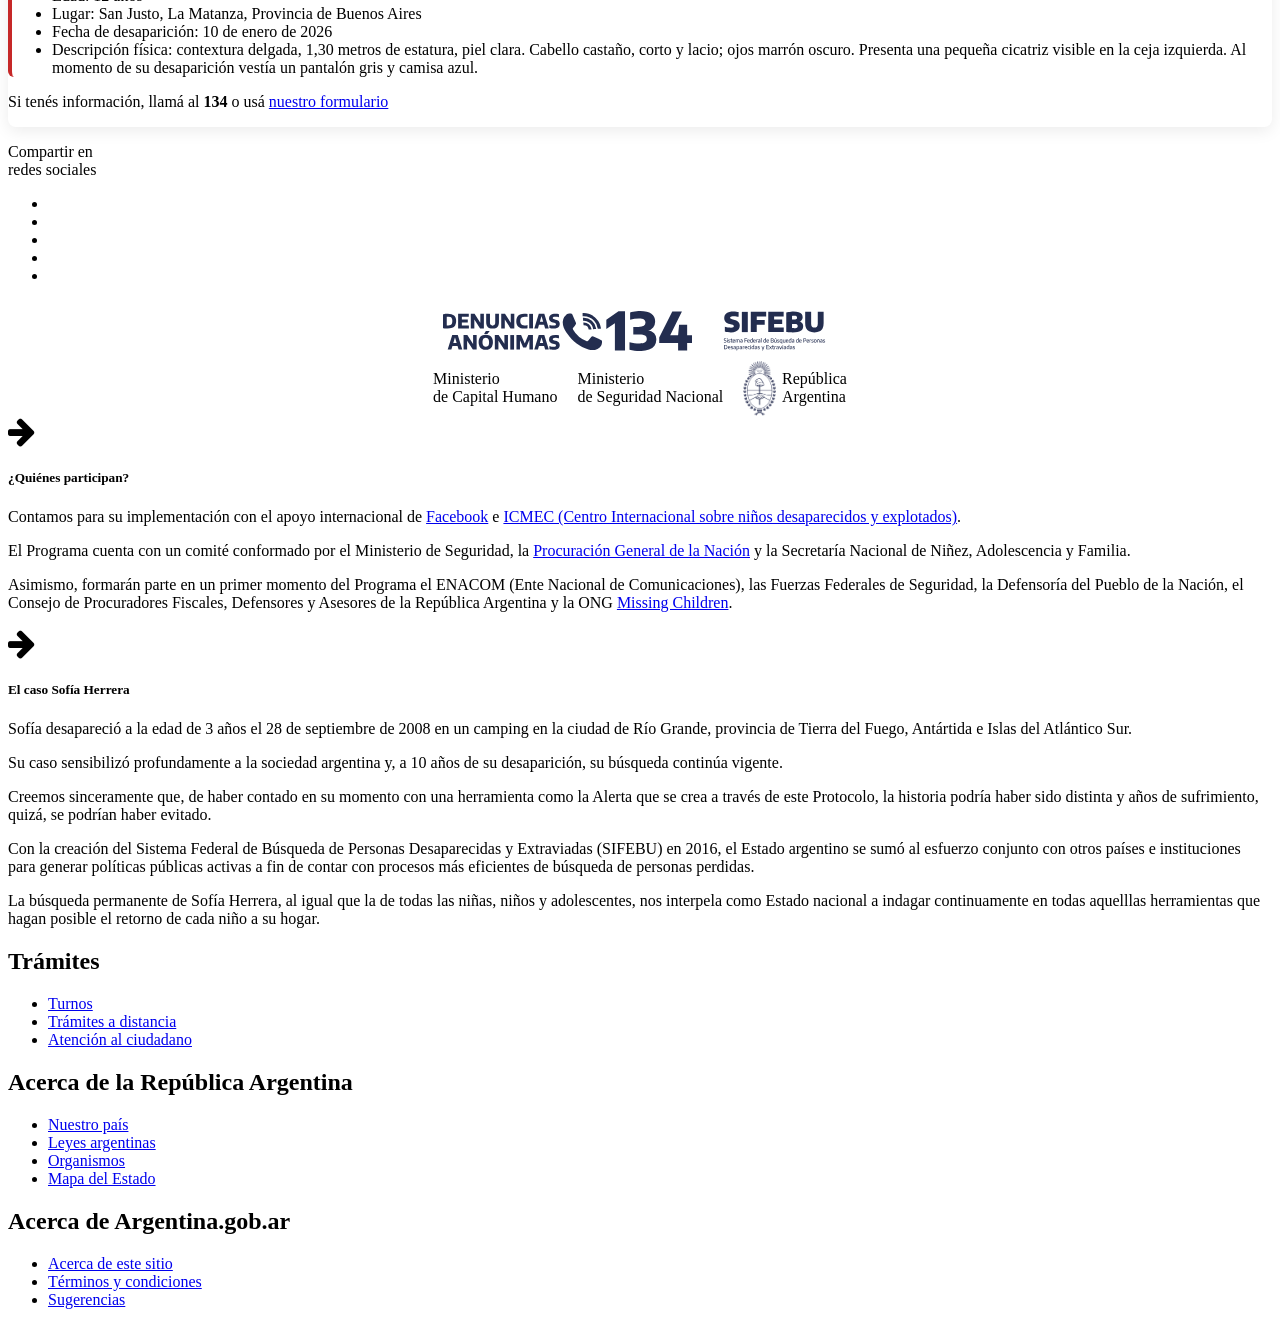
==== commit aaf1f817: "Add files via upload" ====
--- a/index.html
+++ b/index.html
@@ -5,11 +5,42 @@
     <meta charset="utf-8">
     <meta http-equiv="X-UA-Compatible" content="IE=edge">
     <meta name="viewport" content="width=device-width, initial-scale=1">
-    <title>Alerta Sofía | Ministerio de Seguridad Nacional | Argentina.gob.ar</title>
-    <meta name="description"
-        content="Programa de alerta de emergencia ante casos de niños, niñas o adolescentes desaparecidos en grave peligro. Sistema Federal de Búsqueda de Personas Desaparecidas y Extraviadas (SIFEBU) - Ministerio de Seguridad Nacional.">
+    <title>Alerta Sofía: buscamos a Juan Pérez</title>
+    <meta name="description" content="Si tenés información, llamá al 134.">
     <link rel="shortcut icon"
         href="https://www.argentina.gob.ar/profiles/argentinagobar/themes/argentinagobar/argentinagobar_theme/favicon.ico">
+
+    <!-- ============================================================
+         METADATOS — ESTADO "ALERTA SOFÍA ACTIVA" (mockup)
+         Campos levantados del contenido PERSONA BUSCADA:
+         Nombre: Juan | Apellido: Pérez | Imagen: silueta.svg
+         ============================================================ -->
+
+    <!-- OpenGraph -->
+    <meta property="og:type" content="profile">
+    <meta property="og:title" content="Alerta Sofía: buscamos a Juan Pérez">
+    <meta property="og:description" content="Si tenés información, llamá al 134.">
+    <meta property="og:image" content="mateo-benitez.png">
+    <meta property="og:image:url" content="mateo-benitez.png">
+    <meta property="og:image:alt" content="Silueta de Juan Pérez">
+    <meta property="og:url" content="https://www.argentina.gob.ar/seguridad/alertasofia">
+    <meta property="og:locale" content="es_AR">
+    <meta property="og:site_name" content="Argentina.gob.ar">
+    <meta property="profile:first_name" content="Juan">
+    <meta property="profile:last_name" content="Pérez">
+
+    <!-- Schema.org: Person -->
+    <script type="application/ld+json">
+        {
+            "@context": "https://schema.org",
+            "@type": "Person",
+            "name": "Juan Pérez",
+            "givenName": "Juan",
+            "familyName": "Pérez",
+            "image": "mateo-benitez.png",
+            "description": "Si tenés información, llamá al 134."
+        }
+    </script>
 
     <!-- Nav and address bar color -->
     <meta name="theme-color" content="#242C4F">
@@ -273,6 +304,16 @@
                 margin-bottom: 15px;
                 font-size: 16px;
                 font-weight: 600;
+            }
+
+            /* Ficha persona buscada: imagen en versión móvil */
+            .missingperson__img-container img {
+                min-height: 260px;
+                max-height: 400px;
+            }
+
+            #encabezado h2 {
+                font-size: 24px;
             }
         }
     </style>
@@ -345,531 +386,139 @@
         <span id="main-content"></span>
 
         <!-- Encabezado Alerta Sofía -->
-        <div class="panel-pane pane-encabezados">
-            <div class="pane-content">
-                <div class="jumbotron">
-                    <div class="jumbotron_bar">
-                        <div class="container">
+        <div id="encabezado">
+            <div class="bg-arg-azul container-fluid p-y-2">
+                <div class="container">
+                    <div class="row">
+                        <div class="col-md-12">
+                            <h1 class="m-t-0 m-b-1" style="display:inline-block;"><img alt="Alerta Sofía"
+                                    src="https://www.argentina.gob.ar/sites/default/files/styles/isologo/public/imagenEncabezado/alerta-sofia-logo.png?itok=ybB35c65"
+                                    class="img-responsive logo"></h1>
+                            <p class="font-sans-serif text-white m-b-0 h5" style="font-weight: 400;">Si tenés
+                                información llamá al <b>134</b>.</p>
+                        </div>
+                    </div>
+                </div>
+            </div>
+        </div>
+
+        <!-- PERSONA BUSCADA — contenido activado por Alerta Sofía -->
+        <section class="m-t-0 m-b-4">
+            <div class="container">
+                <article class="card-alerta-intermedio panel panel-default m-b-0" itemscope=""
+                    itemtype="https://schema.org/Person">
+                    <div class="panel-body">
+                        <div class="caso-bloque">
+                            <!-- Fila título: 12 columnas -->
                             <div class="row">
                                 <div class="col-md-12">
-                                    <ol class="breadcrumb device-breadcrumb" role="list" aria-label="Migas de pan">
-                                        <li class="device-breadcrumb__hidden-item"><a
-                                                href="https://www.argentina.gob.ar/"><span
-                                                    itemprop="name">Inicio</span></a></li>
-                                        <li class="device-breadcrumb__last-visible-item"><a
-                                                href="https://www.argentina.gob.ar/seguridad"><span
-                                                    itemprop="name">Ministerio de Seguridad Nacional</span></a></li>
-                                        <li class="active device-breadcrumb__hidden-item" aria-current="page">
-                                            <span>Alerta Sofía</span>
-                                        </li>
-                                    </ol>
+                                    <h2 class="h1 font-sans-serif fw-bold text-primary m-t-0 m-b-1" itemprop="name">
+                                        Buscamos a Juan Pérez</h2>
+                                    <meta itemprop="givenName" content="Juan">
+                                    <meta itemprop="familyName" content="Pérez">
+                                </div>
+                            </div>
+
+                            <!-- Fila contenido: imagen + resumen de historia -->
+                            <div class="row">
+                                <!-- Columna Imagen -->
+                                <div class="col-md-5 col-sm-5 m-b-2">
+                                    <figure class="missingperson__img-container"
+                                        style="border-radius:6px; min-height:360px; border:1px solid #C8D0DA; margin:0;"
+                                        itemprop="image" itemscope="" itemtype="https://schema.org/ImageObject">
+                                        <img src="mateo-benitez.png" alt="Foto de Juan Pérez" itemprop="contentUrl"
+                                            class="img-responsive"
+                                            style="width:100%; height:100%; min-height:360px; object-fit:cover; border-radius:5px;">
+                                    </figure>
+                                </div>
+
+                                <!-- Columna Resumen de su historia -->
+                                <div class="col-md-7 col-sm-7">
+                                    <p class="h5 font-sans-serif fw-bold text-uppercase text-primary m-b-1"
+                                        style="letter-spacing:1px;">Información de la persona buscada</p>
+
+                                    <div style="border-radius:6px; border-left:4px solid #C62828;"
+                                        class="bg-gray m-b-2 p-x-1 p-y-1">
+                                        <div class="listas-destacadas danger m-t-1">
+                                            <ul>
+                                                <li>Edad: 12 años</li>
+                                                <li>Lugar: San Justo, La Matanza, Provincia de Buenos Aires</li>
+                                                <li>Fecha de desaparición: 10 de enero de 2026</li>
+                                                <li>Descripción física: contextura delgada, 1,30 metros de estatura,
+                                                    piel clara. Cabello castaño, corto y lacio; ojos marrón oscuro.
+                                                    Presenta una pequeña cicatriz visible en la ceja izquierda. Al
+                                                    momento de su desaparición vestía un pantalón gris y camisa azul.
+                                                </li>
+                                            </ul>
+                                        </div>
+                                    </div>
+
+                                    <p class="font-sans-serif m-b-2">Si tenés información, llamá al
+                                        <b>134</b> o usá
+                                        <a class="btn btn-primary btn-sm"
+                                            href="https://www.argentina.gob.ar/seguridad/formulario-persona-buscada?nombre=Juan+P%C3%A9rez&amp;programas=B%C3%BAsqueda+Buscar"
+                                            target="_blank" rel="noopener noreferrer">nuestro formulario</a>
+                                    </p>
                                 </div>
                             </div>
                         </div>
                     </div>
-                </div>
-                <div id="encabezado">
-                    <div class="bg-arg-azul container-fluid p-y-2">
-                        <div class="container">
-                            <div class="row">
-                                <div class="col-md-9 col-xs-12 col-sm-12">
-                                    <h1><img alt="Alerta Sofía"
-                                            src="https://www.argentina.gob.ar/sites/default/files/styles/isologo/public/imagenEncabezado/alerta-sofia-logo.png?itok=ybB35c65"
-                                            class="img-responsive logo"></h1>
-                                    <p>Si tenés información sobre una persona buscada en Alerta Sofía, comunicate de
-                                        inmediato a la <b>Línea 134</b>.</p>
-                                </div>
-                            </div>
-                        </div>
-                    </div>
-                </div>
-            </div>
-        </div>
-
-        <!-- SECCIÓN OPCIÓN 1: VISTA HERO CON ESTILOS PERSONALIZADOS -->
-        <section class="m-t-3 m-b-0">
-            <div class="container">
-                <div class="alert alert-info font-sans-serif m-b-2">
-                    <p class="m-b-0"><b>OPCIÓN 1:</b> Ficha destacada con estilos personalizados CSS
-                        (`.alerta-sofia-hero`)</p>
-                </div>
-
-                <!-- FICHA DE CASO PRINCIPAL NATIVA -->
-                <article class="alerta-sofia-hero" itemscope="" itemtype="https://schema.org/Person">
-
-                    <div class="alerta-sofia-hero__header d-flex align-items-center as-between bg-rojo">
-                        <h2 class="m-0 fw-extra-bold text-white text-uppercase"><i class="fa fa-bell"></i> Alerta Sofía
-                            Nacional Activa</h2>
-                        <span class="label bg-white text-danger" style="font-size:12px; font-weight:800;">ALTO RIESGO
-                            INMINENTE</span>
-                    </div>
-
-                    <div class="alerta-sofia-hero__body">
-                        <!-- CASO 1 (Predeterminado) -->
-                        <div class="hero-caso">
-                            <div id="caso-1-content" class="row">
-                                <!-- Columna Foto -->
-                                <div class="col-md-5 col-sm-6">
-                                    <div
-                                        class="alerta-sofia-img-box d-flex align-items-center justify-content-center bg-negro">
-                                        <div class="img-blur-bg" style="background-image: url('mateo-benitez.png');">
-                                        </div>
-                                        <img src="mateo-benitez.png" alt="Fotografía de la persona buscada"
-                                            class="img-person" itemprop="image">
-                                    </div>
-                                </div>
-
-                                <!-- Columna Información Ficha -->
-                                <div class="col-md-7 col-sm-6">
-                                    <div class="buscamos-label text-white text-uppercase fw-black m-t-0 m-b-05">Buscamos
-                                        a:
-                                    </div>
-                                    <h1 class="persona-nombre text-white text-uppercase fw-black m-t-05 m-b-2"
-                                        itemprop="name">MATEO GABRIEL BENÍTEZ</h1>
-
-                                    <dl class="dl-horizontal datos-lista m-b-2 text-white">
-                                        <dt><i class="fa fa-calendar"></i> Edad:</dt>
-                                        <dd>4 años.</dd>
-
-                                        <dt><i class="fa fa-map-marker"></i> Lugar de desaparición:</dt>
-                                        <dd>Barrio San José Obrero, de la ciudad de Cosquín, Córdoba.</dd>
-
-                                        <dt><i class="fa fa-clock-o"></i> Fecha de desaparición:</dt>
-                                        <dd>18/03/2026.</dd>
-
-                                        <dt><i class="fa fa-user"></i> Descripción física:</dt>
-                                        <dd>Contextura física delgada, tez blanca, cabello castaño claro largo y
-                                            ondulado a
-                                            la altura de los hombros; ojos marrones, de 95 cm de altura aproximadamente.
-                                        </dd>
-                                    </dl>
-
-                                    <!-- Bloque Llamar al 134 -->
-
-
-                                    <!-- <div class="institutional-tag">
-                                    <span><i class="fa fa-shield"></i> <b>Ministerio de Seguridad Nacional</b></span>
-                                    <span>•</span>
-                                    <span><b>SIFEBU</b> (Sistema Federal de Búsqueda de Personas Desaparecidas y
-                                        Extraviadas)</span>
-                                </div> -->
-                                </div>
-                            </div>
-                        </div>
-
-                        <!-- CASO 2 (Para demostrar la excepción de múltiples casos) -->
-                        <div class="hero-caso">
-                            <div id="caso-2-content" class="row">
-                                <div class="col-md-5 col-sm-6">
-                                    <div
-                                        class="alerta-sofia-img-box d-flex align-items-center justify-content-center bg-negro">
-                                        <div class="img-blur-bg" style="background-image: url('sofia-rodriguez.png');">
-                                        </div>
-                                        <img src="sofia-rodriguez.png" alt="Fotografía de la persona buscada"
-                                            class="img-person" itemprop="image">
-                                    </div>
-                                </div>
-
-                                <div class="col-md-7 col-sm-6">
-                                    <div class="buscamos-label text-white text-uppercase fw-black m-t-0 m-b-05">Buscamos
-                                        a:
-                                    </div>
-                                    <h1 class="persona-nombre text-white text-uppercase fw-black m-t-05 m-b-2"
-                                        itemprop="name">SOFÍA VALENTINA RODRÍGUEZ</h1>
-
-                                    <dl class="dl-horizontal datos-lista m-b-2 text-white">
-                                        <dt><i class="fa fa-calendar"></i> Edad:</dt>
-                                        <dd>5 años.</dd>
-
-                                        <dt><i class="fa fa-map-marker"></i> Lugar de desaparición:</dt>
-                                        <dd>San Luis, Provincia de San Luis.</dd>
-
-                                        <dt><i class="fa fa-clock-o"></i> Fecha de desaparición:</dt>
-                                        <dd>14/06/2025.</dd>
-
-                                        <dt><i class="fa fa-user"></i> Descripción física:</dt>
-                                        <dd>Tez trigueña, cabello castaño oscuro lacio, ojos oscuros, 1.05m de altura
-                                            aproximadamente.</dd>
-                                    </dl>
-
-                                    <!-- <div class="cta-134-box">
-                                    <div class="cta-text">
-                                        Para aportar información<br><span
-                                            style="color:#C62828; font-size:13px;">Confidencial y Gratuito</span>
-                                    </div>
-                                    <a href="tel:134" class="cta-number" title="Llamar al 134">
-<i class="fa fa-phone bg-rojo text-white"></i> LLAMAR 134
-                                    </a>
-                                </div> -->
-
-                                    <!-- <div class="institutional-tag">
-                                    <span><i class="fa fa-shield"></i> <b>Ministerio de Seguridad Nacional</b></span>
-                                    <span>•</span>
-                                    <span><b>SIFEBU</b></span>
-                                </div> -->
-                                </div>
-                            </div>
-                        </div>
-
-                    </div>
-                    <div class="cta-134-box bg-white text-primary m-t-1">
-                        <div class="cta-text text-uppercase fw-extra-bold">
-                            Para aportar información<br><span class="text-danger" style="font-size:13px;">Confidencial y
-                                Gratuito</span>
-                        </div>
-                        <a href="tel:134" class="cta-number" title="Llamar al 134">
-                            <i class="fa fa-phone bg-rojo text-white"></i> LLAMAR 134
-                        </a>
-                    </div>
                 </article>
 
+                <!-- Botones de compartir en redes (quedan debajo de la información) -->
+                <div class="section-actions is_area text-center col-md-12 social-share m-t-2">
+                    <p>Compartir en<br> redes sociales</p>
+                    <div class="item-list">
+                        <ul class="list-inline">
+                            <li class="first"><a
+                                    href="https://www.facebook.com/sharer/sharer.php?u=https%3A%2F%2Fwww.argentina.gob.ar%2Fseguridad%2Falertasofia"
+                                    target="_blank" rel="noopener noreferrer"><span class="sr-only">Compartir en
+                                        Facebook</span><i class="icono-arg-facebook-f-" aria-hidden="true"></i></a></li>
+                            <li><a href="https://twitter.com/share?url=https://www.argentina.gob.ar/seguridad/alertasofia&amp;text="
+                                    target="_blank"><span class="sr-only">Compartir en Twitter</span><i
+                                        class="icono-arg-twitter-pajaro" aria-hidden="true"></i></a></li>
+                            <li><a href="https://www.linkedin.com/shareArticle?mini=true&amp;url=https%3A%2F%2Fwww.argentina.gob.ar%2Fseguridad%2Falertasofia"
+                                    target="_blank" rel="noopener noreferrer"><span class="sr-only">Compartir en
+                                        Linkedin</span><i class="icono-arg-linkedin-in" aria-hidden="true"></i></a></li>
+                            <li><a href="https://web.whatsapp.com/send?text=https%3A%2F%2Fwww.argentina.gob.ar%2Fseguridad%2Falertasofia"
+                                    target="_blank" rel="noopener noreferrer" id="linkWA"><span
+                                        class="sr-only">Compartir en Whatsapp</span><i
+                                        class="icono-arg-whatsapp-telefono" aria-hidden="true"></i></a></li>
+                            <li class="last"><a
+                                    href="https://t.me/share/url?url=https%3A%2F%2Fwww.argentina.gob.ar%2Fseguridad%2Falertasofia"
+                                    target="_blank" rel="noopener noreferrer" id="linkTG1"><span
+                                        class="sr-only">Compartir en Telegram</span><i class="icono-arg-telegram-avion"
+                                        aria-hidden="true"></i></a></li>
+                        </ul>
+                    </div>
+                </div>
+                <!-- Isologos de programas (134, SIFEBU y Alerta Sofía) -->
+                <div style="display:flex; align-items:center; justify-content:center; flex-wrap:wrap; gap:20px;"
+                    class="col-md-12 text-center m-t-4">
+                    <img alt="Hacé la denuncia anónima al 134" src="denuncias_134.svg" style="height:40px">
+                    <img alt="Búsqueda de personas desaparecidas" src="sifebu.svg" style="height:60px">
+                    <!-- <img alt="Alerta Sofía"
+                        src="https://www.argentina.gob.ar/sites/default/files/styles/isologo/public/imagenEncabezado/alerta-sofia-logo.png?itok=ybB35c65"
+                        style="height:40px"> -->
+                </div>
+
+                <!-- Firmas institucionales -->
+                <div class="col-md-12 text-center small text-muted m-t-2"
+                    style="display:flex; align-items:center; justify-content:center; flex-wrap:wrap; gap:20px;">
+                    <span class="font-serif h6 text-primary text-left"><span>Ministerio</span><br> <span>de Capital
+                            Humano</span></span>
+                    <span class="font-serif h6 text-primary text-left"><span>Ministerio</span><br> <span>de Seguridad
+                            Nacional</span></span>
+                    <span style="display:flex; align-items:center; gap:6px;"
+                        class="font-serif h6 text-primary text-left">
+                        <img src="Escudo_nacional_argentino_24.svg.webp" alt="Escudo de la República Argentina"
+                            style="height:55px;">
+                        <span><span>República</span><br> <span>Argentina</span></span>
+                    </span>
+                </div>
             </div>
         </section>
 
-
-        <!-- SECCIÓN OPCIÓN 2: USANDO EXCLUSIVAMENTE CLASES NATIVAS DEL TEMPLATE (PONCHO / BOOTSTRAP) -->
-        <section class="m-t-4 m-b-4" style="display: none;">
-            <div class="container">
-                <div class="alert alert-warning font-sans-serif m-b-2">
-                    <p class="m-b-0"><b>OPCIÓN 2:</b> Boceto utilizando <u>únicamente clases estándar del template
-                            (Poncho / Bootstrap)</u> sin ningún estilo CSS propio agregado.</p>
-                </div>
-
-                <!-- Panel Estándar Poncho / Bootstrap -->
-                <div class="panel panel-danger">
-                    <div class="panel-heading">
-                        <h3 class="panel-title font-sans-serif text-uppercase p-y-05">
-                            <i class="fa fa-bullhorn"></i> ALERTA SOFÍA NACIONAL ACTIVA — BUSCAMOS A:
-                            <span class="label label-default pull-right hidden-xs">ALTO RIESGO INMINENTE</span>
-                        </h3>
-                    </div>
-                    <div class="panel-body p-3">
-                        <div class="row">
-                            <!-- Foto con clase thumbnail nativa -->
-                            <div class="col-md-4 col-sm-5 text-center m-b-2">
-                                <div class="thumbnail p-1 m-b-0">
-                                    <img src="mateo-benitez.png" alt="Fotografía de Mateo Gabriel Benítez"
-                                        class="img-responsive img-rounded">
-                                </div>
-                            </div>
-
-                            <!-- Datos con componentes y utilidades Poncho -->
-                            <div class="col-md-8 col-sm-7">
-                                <span class="label label-danger font-sans-serif m-b-1"
-                                    style="display:inline-block;">BUSCAMOS A</span>
-                                <h2 class="h1 text-primary font-sans-serif m-t-0 m-b-2">MATEO GABRIEL BENÍTEZ</h2>
-
-                                <div class="well bg-gray p-2 m-b-2">
-                                    <p class="m-b-1"><b><i class="fa fa-calendar text-muted"></i> Edad:</b> 4 años.</p>
-                                    <p class="m-b-1"><b><i class="fa fa-map-marker text-muted"></i> Lugar de
-                                            desaparición:</b> Barrio San José Obrero, de la ciudad de Cosquín, Córdoba.
-                                    </p>
-                                    <p class="m-b-1"><b><i class="fa fa-clock-o text-muted"></i> Fecha de
-                                            desaparición:</b> 18/03/2026.</p>
-                                    <p class="m-b-0"><b><i class="fa fa-user text-muted"></i> Descripción física:</b>
-                                        Contextura física delgada, tez blanca, cabello castaño claro largo y ondulado a
-                                        la altura de los hombros; ojos marrones, de 95 cm de altura aproximadamente.</p>
-                                </div>
-
-                                <!-- Cuadro de Acción de Llamada 134 en formato Poncho -->
-                                <div class="panel panel-default m-b-2">
-                                    <div class="panel-body bg-arg-gris-niebla p-2">
-                                        <div class="row">
-                                            <div class="col-sm-7 col-xs-12 m-b-1">
-                                                <p class="h4 font-sans-serif text-danger m-t-0 m-b-05"><b>PARA APORTAR
-                                                        INFORMACIÓN:</b></p>
-                                                <p class="small text-muted m-b-0">Llamada gratuita y confidencial
-                                                    disponible 24/7 desde todo el país.</p>
-                                            </div>
-                                            <div class="col-sm-5 col-xs-12 text-right text-left-xs">
-                                                <a href="tel:134"
-                                                    class="btn btn-danger btn-lg btn-block font-sans-serif">
-                                                    <i class="fa fa-phone" aria-hidden="true"></i> <b>LLAMAR AL 134</b>
-                                                </a>
-                                            </div>
-                                        </div>
-                                    </div>
-                                </div>
-
-                                <p class="small text-muted m-b-0">
-                                    <i class="fa fa-shield"></i> <b>Ministerio de Seguridad Nacional</b> — <b>SIFEBU</b>
-                                    (Sistema Federal de Búsqueda de Personas Desaparecidas y Extraviadas)
-                                </p>
-                            </div>
-                        </div>
-                    </div>
-                </div>
-
-            </div>
-        </section>
-
-
-        <!-- SECCIÓN OPCIÓN 3: ALGO INTERMEDIO (EQUILIBRIO ENTRE OPCIÓN 1 Y OPCIÓN 2) -->
-        <section class="m-t-0 m-b-4">
-            <div class="container">
-                <div class="alert alert-success font-sans-serif m-b-2">
-                    <p class="m-b-0"><b>Opción 2:</b> Ficha + panel, bloque 134 y firma institucional.</p>
-                </div>
-
-                <article class="card-alerta-intermedio panel panel-default m-b-0" itemscope=""
-                    itemtype="https://schema.org/Person">
-                    <div class="panel-heading bg-white">
-                        <div class="row display-flex align-items-center"
-                            style="display:flex; align-items:center; justify-content:space-between; flex-wrap:wrap; margin:0;">
-                            <div>
-                                <span class="label label-danger font-sans-serif p-x-1 p-y-05"
-                                    style="font-size:12px;">ALERTA SOFÍA
-                                    ACTIVA</span>
-                                <span class="text-muted small m-l-1 hidden-xs"><i class="fa fa-shield text-primary"></i>
-                                    Ministerio de Seguridad Nacional — SIFEBU</span>
-                            </div>
-                            <div class="hidden-xs">
-                                <span class="label label-default font-sans-serif"
-                                    style="font-size:11px; background:#E3E7ED; color:#444444;">ALTO RIESGO
-                                    INMINENTE</span>
-                            </div>
-                        </div>
-                    </div>
-
-                    <div class="panel-body">
-                        <div class="caso-bloque">
-                            <div class="row">
-                                <!-- Columna Foto -->
-                                <div class="col-md-5 col-sm-5 m-b-2">
-                                    <div class="missingperson__img-container"
-                                        style="border-radius:6px; min-height:360px; border:1px solid #C8D0DA;">
-                                        <div class="img-blur" style="background-image: url('mateo-benitez.png');"></div>
-                                        <div class="img-visible" style="background-image: url('mateo-benitez.png');">
-                                        </div>
-                                    </div>
-                                </div>
-
-                                <!-- Columna Datos -->
-                                <div class="col-md-7 col-sm-7">
-                                    <span class="font-sans-serif fw-bold text-uppercase text-danger"
-                                        style="letter-spacing:1px; font-size:14px; display:block;">BUSCAMOS
-                                        A:</span>
-                                    <h2 class="h1 font-sans-serif fw-bold text-primary m-t-0 m-b-2"
-                                        style="font-size:30px;" itemprop="name">MATEO GABRIEL BENÍTEZ</h2>
-
-                                    <div style="border-radius:6px; border-left:4px solid #C62828;"
-                                        class="bg-gray m-b-2 p-x-1 p-y-1">
-                                        <p class="m-b-1"><b><i class="fa fa-calendar text-danger"></i>
-                                                Edad:</b> 4 años.</p>
-                                        <p class="m-b-1"><b><i class="fa fa-map-marker text-danger"></i> Lugar
-                                                de desaparición:</b> Barrio San José Obrero, Cosquín, Córdoba.</p>
-                                        <p class="m-b-1"><b><i class="fa fa-clock-o text-danger"></i> Fecha de
-                                                desaparición:</b> 18/03/2026.</p>
-                                        <p class="m-b-0"><b><i class="fa fa-user text-danger"></i> Descripción
-                                                física:</b> Contextura física delgada, tez blanca, cabello castaño claro
-                                            largo y ondulado a la altura de los hombros; ojos marrones, de 95 cm de
-                                            altura
-                                            aproximadamente.</p>
-                                    </div>
-                                </div>
-                            </div>
-                        </div>
-
-                        <!-- CASO 2 -->
-                        <div class="caso-bloque">
-                            <div class="row">
-                                <div class="col-md-5 col-sm-5 m-b-2">
-                                    <div class="missingperson__img-container"
-                                        style="border-radius:6px; min-height:360px; border:1px solid #C8D0DA;">
-                                        <div class="img-blur" style="background-image: url('sofia-rodriguez.png');">
-                                        </div>
-                                        <div class="img-visible" style="background-image: url('sofia-rodriguez.png');">
-                                        </div>
-                                    </div>
-                                </div>
-
-                                <div class="col-md-7 col-sm-7">
-                                    <span class="font-sans-serif fw-bold text-uppercase text-danger"
-                                        style="letter-spacing:1px; font-size:14px; display:block;">BUSCAMOS
-                                        A:</span>
-                                    <h2 class="h1 font-sans-serif fw-bold text-primary m-t-0 m-b-2"
-                                        style="font-size:30px;" itemprop="name">SOFÍA VALENTINA RODRÍGUEZ</h2>
-
-                                    <div style="border-radius:6px; border-left:4px solid #C62828;"
-                                        class="bg-gray m-b-2 p-x-1 p-y-1">
-                                        <p class="m-b-1"><b><i class="fa fa-calendar text-danger"></i>
-                                                Edad:</b> 5 años.</p>
-                                        <p class="m-b-1"><b><i class="fa fa-map-marker text-danger"></i> Lugar
-                                                de desaparición:</b> Provincia de San Luis.</p>
-                                        <p class="m-b-1"><b><i class="fa fa-clock-o text-danger"></i> Fecha de
-                                                desaparición:</b> 14/06/2025.</p>
-                                        <p class="m-b-0"><b><i class="fa fa-user text-danger"></i> Descripción
-                                                física:</b> Tez trigueña, cabello castaño oscuro lacio, ojos oscuros,
-                                            de 1.05m de altura aproximadamente.</p>
-                                    </div>
-                                </div>
-                            </div>
-                        </div>
-
-                        <!-- Bloque 134 y firma institucional (una sola vez) -->
-                        <div class="call-banner-134" style="margin-top:28px;">
-                            <div class="box-aportar">
-                                PARA APORTAR<br>INFORMACIÓN
-                            </div>
-                            <div>
-                                <a href="tel:134" class="number-call text-primary" title="Llamar gratis al 134">
-                                    LLAMAR <span class="phone-badge bg-rojo text-white"><i
-                                            class="fa fa-phone"></i></span> 134
-                                </a>
-                            </div>
-                        </div>
-
-                        <!-- <div class="row m-t-1"
-                            style="display:flex; align-items:center; justify-content:space-between; margin-left:0; margin-right:0;">
-                            <div class="small text-muted">
-                                <i class="fa fa-shield text-primary"></i> <b>Ministerio de Seguridad Nacional</b>
-                            </div>
-                            <div class="small text-muted">
-                                <b>SIFEBU</b> — Sistema Federal de Búsqueda de Personas Desaparecidas
-                            </div>
-                        </div> -->
-                    </div>
-                </article>
-
-            </div>
-        </section>
-
-
-        <!-- Bloque de contacto oficial SIFEBU / Ministerio de Seguridad Nacional -->
-        <div class="container m-b-3">
-            <div class="row">
-                <div class="col-md-8 col-md-push-2">
-                    <div class="bg-arg-gris-niebla p-1" style="border-radius:6px;">
-                        <p class="fw-bold h4 m-t-0 m-b-1 text-primary"><i class="fa fa-info-circle"></i> Si tenés datos
-                            o información sobre algún caso de Alerta Sofía:</p>
-                        <ul class="m-b-2 p-l-2 p-b-2 border-bottom">
-                            <li class="m-b-05">Llamá gratis a la <b>Línea 134</b> del Ministerio de Seguridad Nacional a
-                                cualquier hora desde todo el país.</li>
-                            <li class="m-b-05">Comunicate con la <b>Línea 142</b> o al <b>0800-122-2422</b> (Sistema
-                                Federal de Búsqueda de Personas Desaparecidas y Extraviadas - SIFEBU).</li>
-                            <li class="m-b-05">Escribinos al correo electrónico oficial: <b><a
-                                        href="mailto:sifebu@minseg.gob.ar">sifebu@minseg.gob.ar</a></b></li>
-                        </ul>
-
-                        <p class="text-center m-b-0">
-                            <a href="https://www.argentina.gob.ar/seguridad/sifebu" target="_blank"
-                                class="btn btn-primary">
-                                <i class="fa fa-shield" aria-hidden="true"></i> Conocé más sobre el SIFEBU y el
-                                Ministerio de Seguridad
-                            </a>
-                        </p>
-                    </div>
-                </div>
-            </div>
-        </div>
-
-        <!-- Contenido institucional explicativo sobre Alerta Sofía -->
-        <section>
-            <article class="container content_format">
-                <div class="col-md-8 col-md-offset-2">
-                    <div class="panel-pane pane-redes-sociales">
-                        <div class="pane-content">
-                            <div class="section-actions is_area text-center col-md-12 social-share">
-                                <p>Compartir en<br> redes sociales</p>
-                                <div class="item-list">
-                                    <ul class="list-inline">
-                                        <li class="first"><a
-                                                href="https://www.facebook.com/sharer/sharer.php?u=https%3A%2F%2Fwww.argentina.gob.ar%2Fseguridad%2Falertasofia"
-                                                target="_blank" rel="noopener noreferrer"><span
-                                                    class="sr-only">Compartir en Facebook</span><i
-                                                    class="icono-arg-facebook-f-" aria-hidden="true"></i></a></li>
-                                        <li><a href="https://twitter.com/share?url=https://www.argentina.gob.ar/seguridad/alertasofia&amp;text="
-                                                target="_blank"><span class="sr-only">Compartir en Twitter</span><i
-                                                    class="icono-arg-twitter-pajaro" aria-hidden="true"></i></a></li>
-                                        <li><a href="https://www.linkedin.com/shareArticle?mini=true&amp;url=https%3A%2F%2Fwww.argentina.gob.ar%2Fseguridad%2Falertasofia"
-                                                target="_blank" rel="noopener noreferrer"><span
-                                                    class="sr-only">Compartir en Linkedin</span><i
-                                                    class="icono-arg-linkedin-in" aria-hidden="true"></i></a></li>
-                                        <li><a href="https://web.whatsapp.com/send?text=https%3A%2F%2Fwww.argentina.gob.ar%2Fseguridad%2Falertasofia"
-                                                target="_blank" rel="noopener noreferrer" id="linkWA"><span
-                                                    class="sr-only">Compartir en Whatsapp</span><i
-                                                    class="icono-arg-whatsapp-telefono" aria-hidden="true"></i></a></li>
-                                        <li class="last"><a
-                                                href="https://t.me/share/url?url=https%3A%2F%2Fwww.argentina.gob.ar%2Fseguridad%2Falertasofia"
-                                                target="_blank" rel="noopener noreferrer" id="linkTG1"><span
-                                                    class="sr-only">Compartir en Telegram</span><i
-                                                    class="icono-arg-telegram-avion" aria-hidden="true"></i></a></li>
-                                    </ul>
-                                </div>
-                            </div>
-                        </div>
-                    </div>
-                    <div class="panel-separator"></div>
-                    <div class="panel-pane pane-entity-field pane-node-body">
-                        <div class="pane-content">
-                            <div class="field field-name-body field-type-text-with-summary field-label-hidden">
-                                <div class="field-items">
-                                    <div class="field-item even" property="content:encoded">
-                                        <p>ALERTA SOFÍA es un sistema de alerta de emergencia rápida desarrollado por el
-                                            Ministerio de Seguridad de la Nación para coordinar la inmediata búsqueda y
-                                            localización de los niños y adolescentes desaparecidos cuyas vidas se
-                                            consideren en “Alto Riesgo Inminente”, mediante el trabajo articulado entre
-                                            las entidades del sector público y el sector privado, los medios de
-                                            comunicación y la sociedad civil.</p>
-                                        <p>Especialmente, implica la difusión masiva y orientada del caso, a través de
-                                            afiches específicos, medios de comunicación, redes sociales, telefonía
-                                            celular, dispositivos de las fuerzas federales, etcétera.</p>
-                                        <p>Para su implementación a nivel internacional, se cuenta con el apoyo de
-                                            Facebook y el Centro Internacional sobre niños desaparecidos y explotados
-                                            (ICMEC).</p>
-                                        <p>La alerta debe solicitarla la autoridad judicial a cargo de la investigación,
-                                            de acuerdo a los requisitos establecidos en el programa:</p>
-                                        <ul>
-                                            <li>que la persona desaparecida sea un niño o adolescente (menor de 18 años
-                                                de edad);</li>
-                                            <li>que exista una denuncia oficial;</li>
-                                            <li>que el caso sea comunicado al SIFEBU;</li>
-                                            <li>que se encuentre en curso una investigación penal que verifique que la
-                                                desaparición se vincula con una privación ilegítima de la libertad y/o
-                                                que haya descartado hipótesis alternativas para localizar de manera
-                                                inmediata al niño o adolescente.</li>
-                                            <li>que el caso sea de “Alto Riesgo Inminente”. Los criterios para la
-                                                determinación de esta situación son: que hayan pasado menos de 72 horas
-                                                de la desaparición; que la persona desaparecida sea discapacitada; que
-                                                haya presencia de adultos relacionados con la desaparición; que se haya
-                                                dado una situación atípica; que se evidencie un contexto de violencia;
-                                                que el niño o adolescente precise medicamentos, entre otros.</li>
-                                            <li>que se cuente con información precisa, suficiente y relevante para
-                                                difundir públicamente la búsqueda, para que la ciudadanía coopere en la
-                                                localización del niño o adolescente desaparecido y/o del/s responsable/s
-                                                de su desaparición.</li>
-                                            <li>que la difusión pública de la información relacionada a la desaparición
-                                                no sea perjudicial para la integridad del niño o adolescente.</li>
-                                            <li>el requerimiento de activación debe estar expresamente suscripto por la
-                                                autoridad judicial.</li>
-                                        </ul>
-                                    </div>
-                                </div>
-                            </div>
-                        </div>
-                    </div>
-                    <div class="panel-separator"></div>
-                    <div class="panel-pane pane-texto">
-                        <div class="pane-content">
-                            <div class="">
-                                <div class="row m-y-3 text-center panels-row">
-                                    <div class="col-xs-12 col-sm-4 col-sm-offset-2 panel-body">
-                                        <p class="margin-20"><img alt="Hacé la denuncia anónima al 134"
-                                                src="https://www.argentina.gob.ar/sites/default/files/denuncias_134.svg"
-                                                style="height:40px"></p>
-                                    </div>
-                                    <div class="col-xs-12 col-sm-4">
-                                        <p class="margin-20"><img alt="Búsqueda de personas desaparecidas"
-                                                src="https://www.argentina.gob.ar/sites/default/files/sifebu.svg"
-                                                style="height:70px"></p>
-                                    </div>
-                                </div>
-                            </div>
-                        </div>
-                    </div>
-                </div>
-            </article>
-        </section>
 
         <section class="bg-gray">
             <div class="container">
@@ -921,7 +570,7 @@
                                                 perdidas.</p>
                                             <p>La búsqueda permanente de Sofía Herrera, al igual que la de todas las
                                                 niñas, niños y adolescentes, nos interpela como Estado nacional a
-                                                indagar continuamente en todas aquellas herramientas que hagan posible
+                                                indagar continuamente en todas aquelllas herramientas que hagan posible
                                                 el retorno de cada niño a su hogar.</p>
                                         </div>
                                     </div>
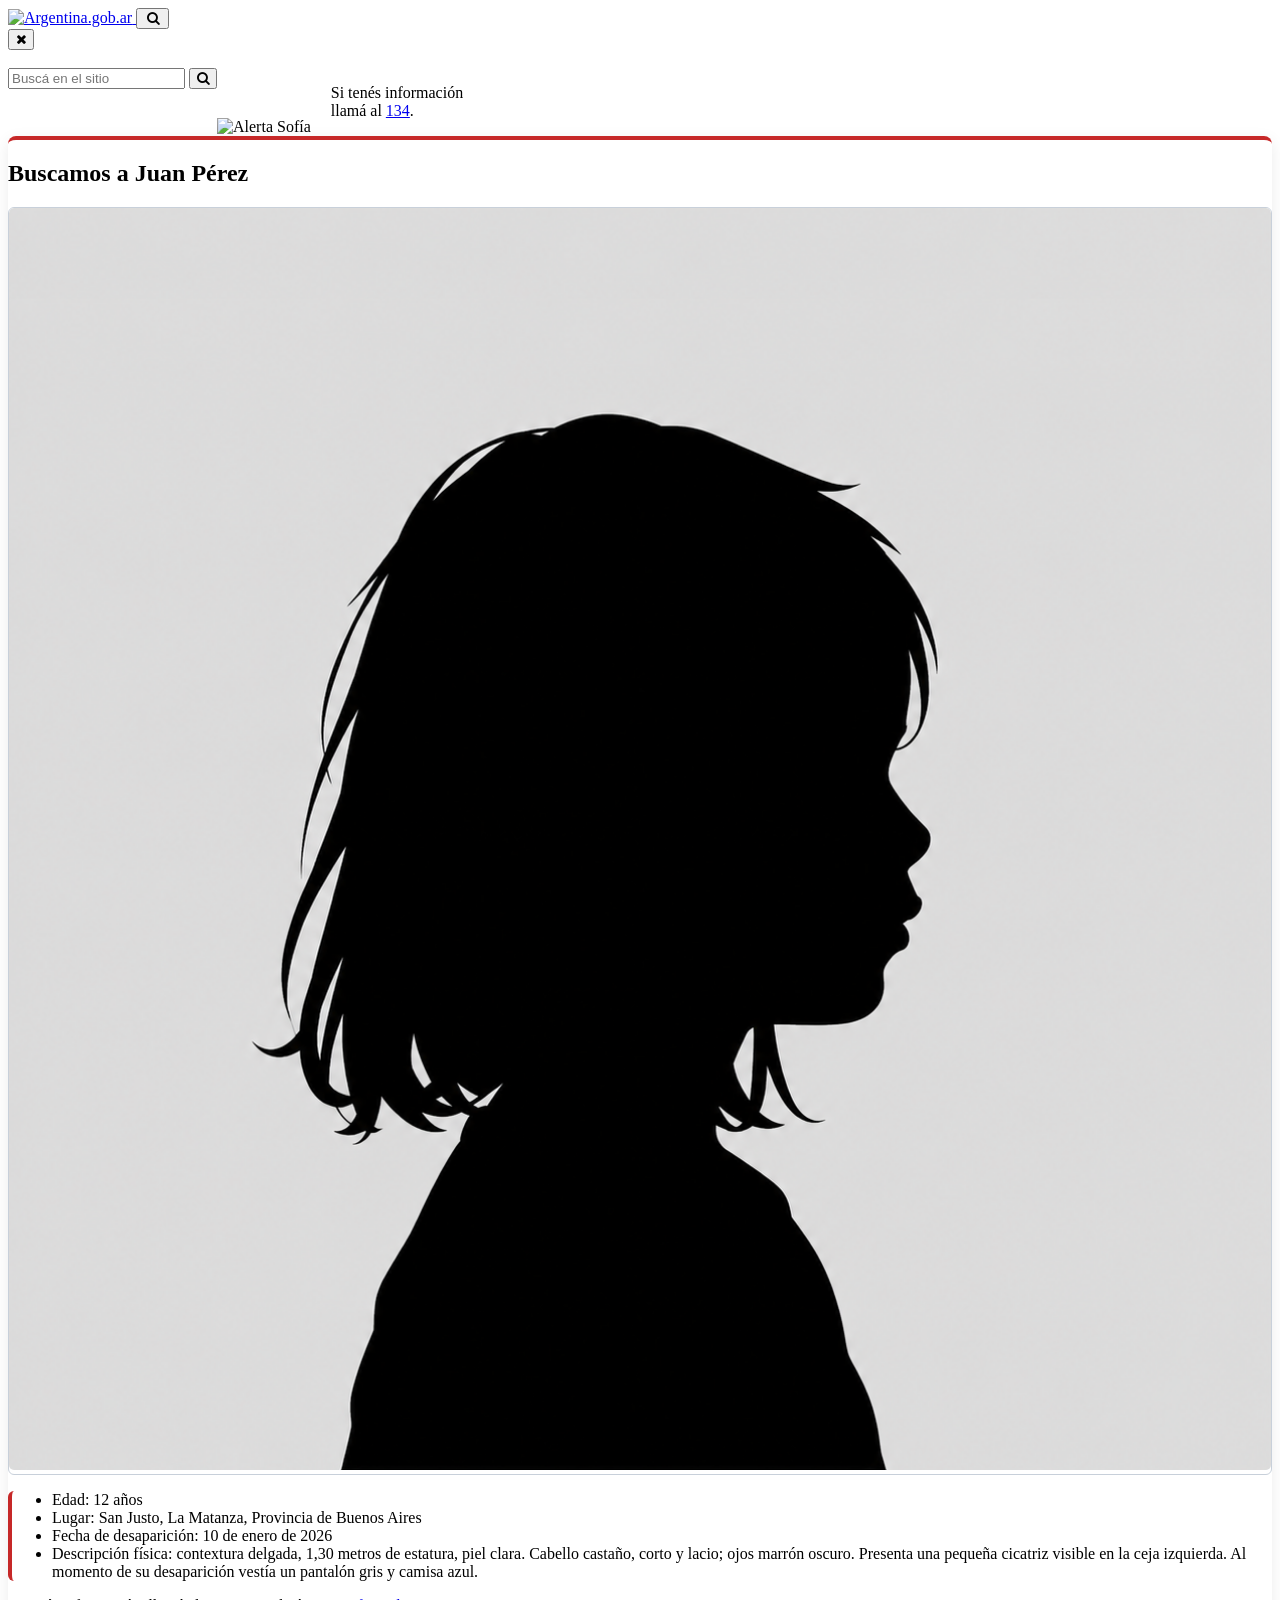
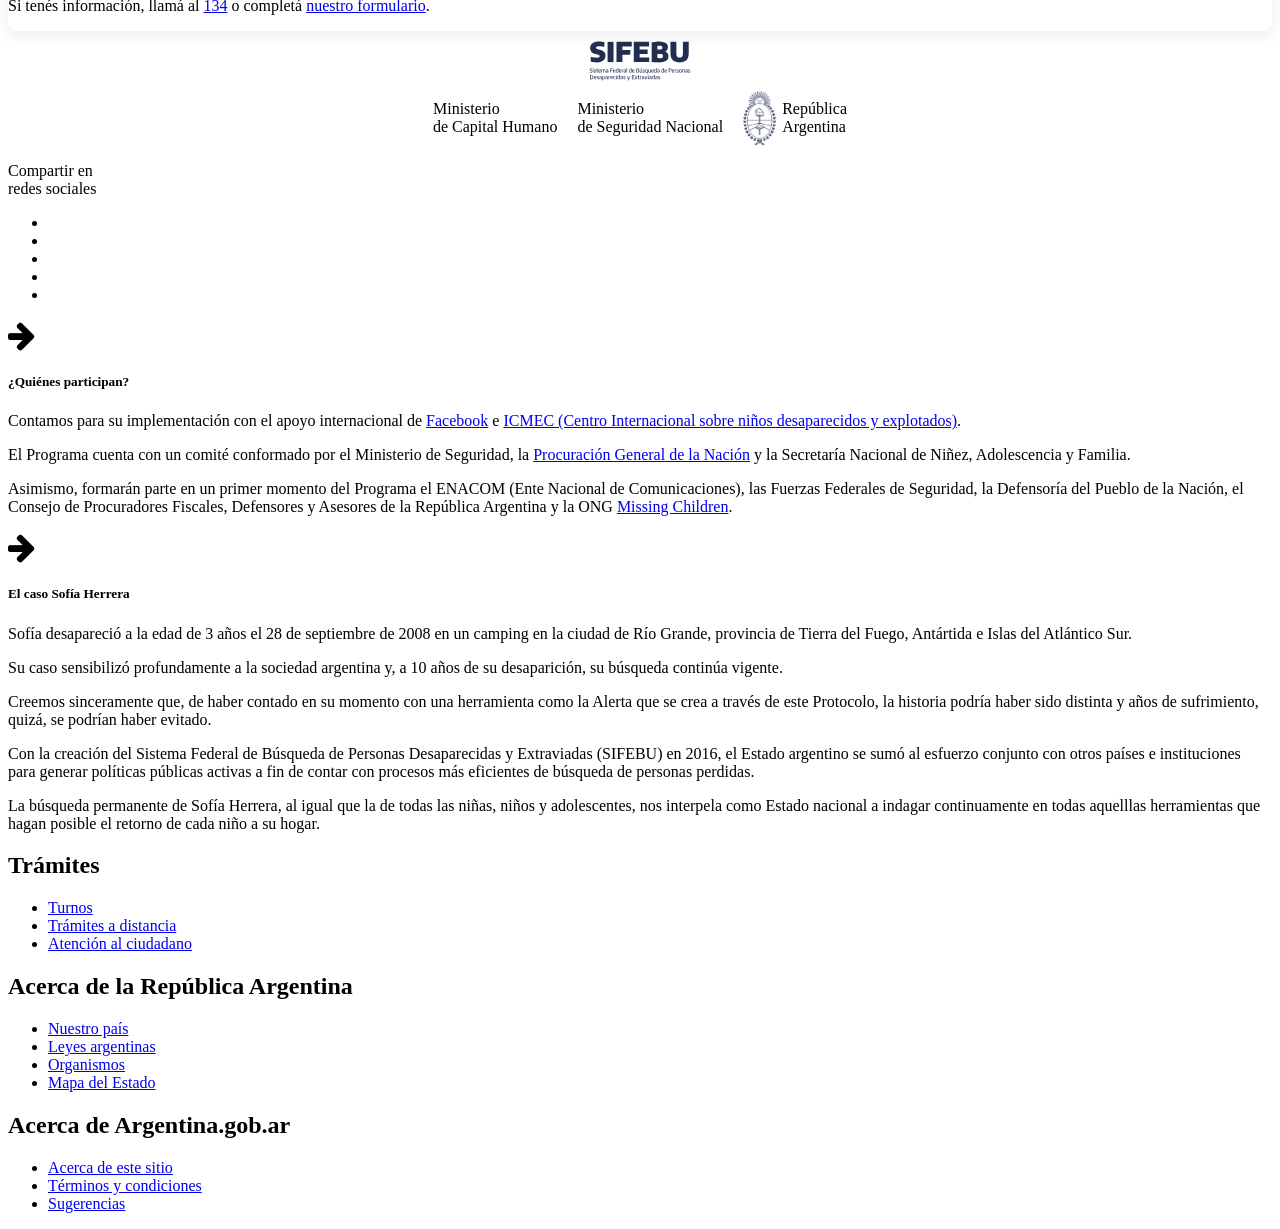
==== commit 2012d24c: "Update index.html" ====
--- a/index.html
+++ b/index.html
@@ -29,18 +29,7 @@
     <meta property="profile:first_name" content="Juan">
     <meta property="profile:last_name" content="Pérez">
 
-    <!-- Schema.org: Person -->
-    <script type="application/ld+json">
-        {
-            "@context": "https://schema.org",
-            "@type": "Person",
-            "name": "Juan Pérez",
-            "givenName": "Juan",
-            "familyName": "Pérez",
-            "image": "mateo-benitez.png",
-            "description": "Si tenés información, llamá al 134."
-        }
-    </script>
+    <!-- Schema.org: Person — datos embebidos en el HTML mediante microdatos (itemscope / itemprop) -->
 
     <!-- Nav and address bar color -->
     <meta name="theme-color" content="#242C4F">
@@ -59,164 +48,7 @@
         rel="stylesheet">
 
     <style>
-        /* ==========================================================
-           Alerta Sofía — CSS propio mínimo.
-           Solo se conserva lo que las hojas nativas (Poncho / Bootstrap)
-           no cubren con estética idéntica. Lo demás usa clases nativas:
-           panel, label, btn, well, thumbnail, dl-horizontal, nav-pills,
-           d-flex, fw-*, text-*, p-*/
-        m-*,
-        bg-*.==========================================================*/
-
-        /* Utility propia: d-flex + separación entre extremos con salto de línea */
-        .as-between {
-            justify-content: space-between;
-            flex-wrap: wrap;
-        }
-
-        /* --- Opción 1: ficha destacada hero oscura --- */
-        .alerta-sofia-hero {
-            background: linear-gradient(180deg, #232D4F 0%, #0C1A49 100%);
-            border-radius: 8px;
-            box-shadow: 0 8px 30px rgba(0, 0, 0, 0.25);
-            border: 3px solid #C62828;
-            overflow: hidden;
-            margin-bottom: 30px;
-        }
-
-        .alerta-sofia-hero__header {
-            padding: 10px 20px;
-        }
-
-        .alerta-sofia-hero__header h2 {
-            font-size: 18px;
-            letter-spacing: 1px;
-        }
-
-        .alerta-sofia-hero__body {
-            background: linear-gradient(180deg, #232D4F 0%, #0C1A49 100%);
-            padding: 25px;
-        }
-
-        .hero-caso+.hero-caso {
-            border-top: 2px solid rgba(255, 255, 255, 0.15);
-            padding-top: 25px;
-            margin-top: 25px;
-        }
-
-        .alerta-sofia-img-box {
-            position: relative;
-            min-height: 380px;
-            border: 2px solid rgba(255, 255, 255, 0.2);
-            border-radius: 6px;
-            overflow: hidden;
-        }
-
-        .alerta-sofia-img-box .img-blur-bg {
-            position: absolute;
-            inset: 0;
-            background-size: cover;
-            background-position: center;
-            filter: blur(15px);
-            opacity: 0.4;
-            transform: scale(1.1);
-        }
-
-        .alerta-sofia-img-box img.img-person {
-            position: relative;
-            z-index: 2;
-            max-width: 100%;
-            max-height: 420px;
-            object-fit: contain;
-            display: block;
-            margin: 0 auto;
-        }
-
-        .buscamos-label {
-            font-size: 26px;
-            border-bottom: 2px solid #C62828;
-            padding-bottom: 5px;
-            display: inline-block;
-            letter-spacing: 2px;
-        }
-
-        .persona-nombre {
-            font-size: 32px;
-            line-height: 1.15;
-            letter-spacing: 0.5px;
-        }
-
-        /* Datos: el layout horizontal lo resuelve dl-horizontal (Bootstrap) */
-        .datos-lista {
-            font-size: 16px;
-            line-height: 1.6;
-        }
-
-        .datos-lista dt {
-            width: 200px;
-            margin-bottom: 10px;
-            text-align: left;
-            white-space: normal;
-        }
-
-        .datos-lista dd {
-            margin-left: 205px;
-            margin-bottom: 10px;
-        }
-
-        /* Banner de acción 134 (Opción 1) */
-        .cta-134-box {
-            display: flex;
-            align-items: center;
-            justify-content: space-between;
-            flex-wrap: wrap;
-            border-radius: 6px;
-            padding: 16px 20px;
-            box-shadow: 0 4px 12px rgba(0, 0, 0, 0.2);
-            border-left: 6px solid #C62828;
-        }
-
-        .cta-134-box .cta-text {
-            font-size: 15px;
-            line-height: 1.2;
-            margin-right: 15px;
-        }
-
-        .cta-134-box .cta-number {
-            display: flex;
-            align-items: center;
-            font-size: 34px;
-            font-weight: 900;
-            text-decoration: none;
-        }
-
-        .cta-134-box .cta-number i {
-            width: 44px;
-            height: 44px;
-            border-radius: 50%;
-            display: inline-flex;
-            align-items: center;
-            justify-content: center;
-            font-size: 22px;
-            margin-right: 10px;
-        }
-
-        .cta-134-box .cta-number:hover,
-        .call-banner-134 .number-call:hover {
-            color: #C62828;
-            text-decoration: none;
-        }
-
-        /* --- Opción 3 (Intermedio): card nativa = panel Poncho + toque rojo --- */
-        .card-alerta-intermedio {
-            border-top: 4px solid #C62828;
-            border-radius: 8px;
-            box-shadow: 0 4px 16px rgba(0, 0, 0, 0.08);
-            overflow: hidden;
-        }
-
-        /* Poncho fuerza min-height:152px al panel-heading de .panel-default.
-           Lo neutralizamos: el alto lo define el contenido + el padding nativo. */
+        /* Override Poncho: el panel-heading tiene min-height:152px por defecto */
         .panel-default>.panel-heading,
         .panel.panel-default .panel-heading {
             min-height: 0;
@@ -227,93 +59,62 @@
             border-bottom: 1px solid #E3E7ED;
         }
 
-        /* Bloque 134 dentro de la ficha */
-        .call-banner-134 {
-            display: flex;
-            align-items: center;
-            justify-content: space-between;
-            flex-wrap: wrap;
-            border-top: 2px solid #E3E7ED;
-            border-bottom: 2px solid #E3E7ED;
-            padding: 12px 0;
-            margin-top: 20px;
-            margin-bottom: 15px;
-            gap: 15px;
-        }
-
-        .call-banner-134 .box-aportar {
-            border: 2px solid #232D4F;
-            padding: 6px 12px;
-            font-size: 12px;
-            font-weight: 900;
-            line-height: 1.15;
-            letter-spacing: 0.5px;
-        }
-
-        .call-banner-134 .number-call {
-            display: inline-flex;
-            align-items: center;
-            font-size: 34px;
-            font-weight: 900;
-            text-decoration: none;
-            gap: 10px;
-        }
-
-        .call-banner-134 .number-call .phone-badge {
-            width: 40px;
-            height: 40px;
-            border-radius: 50%;
-            display: inline-flex;
-            align-items: center;
-            justify-content: center;
-            font-size: 19px;
-        }
-
-        /* Separador visual entre casos dentro del mismo card */
+        /* Ficha persona: borde rojo superior */
+        .card-alerta-intermedio {
+            border-top: 4px solid #C62828;
+            border-radius: 8px;
+            box-shadow: 0 4px 16px rgba(0, 0, 0, 0.08);
+            overflow: hidden;
+        }
+
+        /* Separador entre casos múltiples */
         .caso-bloque+.caso-bloque {
             border-top: 2px solid #E3E7ED;
             padding-top: 24px;
             margin-top: 24px;
         }
 
+
+        /* Contenedor de foto de la persona buscada */
+        .missingperson__img-container {
+            border-radius: 6px;
+            min-height: 360px;
+            border: 1px solid #C8D0DA;
+            margin: 0;
+            overflow: hidden;
+        }
+
+        .missingperson__img-container img {
+            width: 100%;
+            height: 100%;
+            min-height: 360px;
+            object-fit: cover;
+            border-radius: 5px;
+        }
+
+        /* Recuadro de datos con borde izquierdo rojo institucional */
+        .as-datos-destacados {
+            border-radius: 6px;
+            border-left: 4px solid #C62828;
+        }
+
+
+        /* Contenedor de notificaciones toast (posición fija) */
+        #tln-toasts {
+            position: fixed;
+            z-index: 2147483647;
+            display: flex;
+            flex-direction: column;
+            gap: 8px;
+            left: 16px;
+            bottom: 16px;
+        }
+
+        /* Responsive: ajustes móvil */
         @media (max-width: 767px) {
-            .persona-nombre {
-                font-size: 24px;
-            }
-
-            .buscamos-label {
-                font-size: 20px;
-            }
-
-            .alerta-sofia-img-box {
-                min-height: 280px;
-                margin-bottom: 20px;
-            }
-
-            .datos-lista dt {
-                width: 100%;
-                margin-bottom: 2px;
-                color: #5A7290;
-                font-size: 14px;
-                text-transform: uppercase;
-                letter-spacing: 0.5px;
-            }
-
-            .datos-lista dd {
-                margin-left: 0;
-                margin-bottom: 15px;
-                font-size: 16px;
-                font-weight: 600;
-            }
-
-            /* Ficha persona buscada: imagen en versión móvil */
             .missingperson__img-container img {
                 min-height: 260px;
                 max-height: 400px;
-            }
-
-            #encabezado h2 {
-                font-size: 24px;
             }
         }
     </style>
@@ -389,14 +190,14 @@
         <div id="encabezado">
             <div class="bg-arg-azul container-fluid p-y-2">
                 <div class="container">
-                    <div class="row">
-                        <div class="col-md-12">
-                            <h1 class="m-t-0 m-b-1" style="display:inline-block;"><img alt="Alerta Sofía"
-                                    src="https://www.argentina.gob.ar/sites/default/files/styles/isologo/public/imagenEncabezado/alerta-sofia-logo.png?itok=ybB35c65"
-                                    class="img-responsive logo"></h1>
-                            <p class="font-sans-serif text-white m-b-0 h5" style="font-weight: 400;">Si tenés
-                                información llamá al <b>134</b>.</p>
-                        </div>
+                    <div class="col-md-12" style="display:flex;align-items:flex-end;gap:20px;flex-wrap:wrap">
+                        <img alt="Alerta Sofía"
+                            src="https://www.argentina.gob.ar/sites/default/files/styles/isologo/public/imagenEncabezado/alerta-sofia-logo.png?itok=ybB35c65"
+                            style="max-height:100px;width:auto">
+                        <p class="font-sans-serif text-white m-b-0 h5 fw-normal">Si tenés
+                            información <br>llamá al <a href="tel:134" class="as-link-tel"><span
+                                    class="fw-bold text-arg-blanco">134</span></a>.
+                        </p>
                     </div>
                 </div>
             </div>
@@ -423,24 +224,21 @@
                             <div class="row">
                                 <!-- Columna Imagen -->
                                 <div class="col-md-5 col-sm-5 m-b-2">
-                                    <figure class="missingperson__img-container"
-                                        style="border-radius:6px; min-height:360px; border:1px solid #C8D0DA; margin:0;"
-                                        itemprop="image" itemscope="" itemtype="https://schema.org/ImageObject">
+                                    <figure class="missingperson__img-container" itemprop="image" itemscope=""
+                                        itemtype="https://schema.org/ImageObject">
                                         <img src="mateo-benitez.png" alt="Foto de Juan Pérez" itemprop="contentUrl"
-                                            class="img-responsive"
-                                            style="width:100%; height:100%; min-height:360px; object-fit:cover; border-radius:5px;">
+                                            class="img-responsive">
                                     </figure>
                                 </div>
 
                                 <!-- Columna Resumen de su historia -->
                                 <div class="col-md-7 col-sm-7">
-                                    <p class="h5 font-sans-serif fw-bold text-uppercase text-primary m-b-1"
-                                        style="letter-spacing:1px;">Información de la persona buscada</p>
-
-                                    <div style="border-radius:6px; border-left:4px solid #C62828;"
-                                        class="bg-gray m-b-2 p-x-1 p-y-1">
+                                    <!-- <p class="h5 font-sans-serif fw-bold text-uppercase text-primary m-b-1"
+                                        style="letter-spacing:1px;">Información de la persona buscada</p> -->
+
+                                    <div class="as-datos-destacados bg-gray m-b-2 p-x-1 p-y-1">
                                         <div class="listas-destacadas danger m-t-1">
-                                            <ul>
+                                            <ul itemprop="description">
                                                 <li>Edad: 12 años</li>
                                                 <li>Lugar: San Justo, La Matanza, Provincia de Buenos Aires</li>
                                                 <li>Fecha de desaparición: 10 de enero de 2026</li>
@@ -453,17 +251,47 @@
                                         </div>
                                     </div>
 
-                                    <p class="font-sans-serif m-b-2">Si tenés información, llamá al
-                                        <b>134</b> o usá
-                                        <a class="btn btn-primary btn-sm"
-                                            href="https://www.argentina.gob.ar/seguridad/formulario-persona-buscada?nombre=Juan+P%C3%A9rez&amp;programas=B%C3%BAsqueda+Buscar"
-                                            target="_blank" rel="noopener noreferrer">nuestro formulario</a>
+                                    <p class="font-sans-serif m-b-2 h4 fw-normal">Si tenés
+                                        información,
+                                        llamá al
+                                        <a href="tel:134" class="text-underline"><span class="fw-bold">134</span></a> o
+                                        completá
+                                        <a href="https://www.argentina.gob.ar/seguridad/formulario-persona-buscada?nombre=Juan+P%C3%A9rez&amp;programas=B%C3%BAsqueda+Buscar"
+                                            target="_blank" rel="noopener noreferrer"
+                                            class="text-underline fw-bold">nuestro
+                                            formulario</a>.
                                     </p>
                                 </div>
                             </div>
                         </div>
                     </div>
                 </article>
+
+
+
+                <!-- Isologos de programas (134, SIFEBU y Alerta Sofía) -->
+                <div class="col-md-12 text-center m-t-4" style="display:flex;align-items:center;justify-content:center;flex-wrap:wrap;gap:20px">
+                    <!-- <a href="tel:134" title="Llamar al 134">
+                        <img alt="Hacé la denuncia anónima al 134" src="denuncias_134.svg" style="height:40px">
+                    </a> -->
+                    <img alt="Búsqueda de personas desaparecidas" src="sifebu.svg" style="height:60px">
+                    <!-- <img alt="Alerta Sofía"
+                        src="https://www.argentina.gob.ar/sites/default/files/styles/isologo/public/imagenEncabezado/alerta-sofia-logo.png?itok=ybB35c65"
+                        style="height:40px"> -->
+                </div>
+
+                <!-- Firmas institucionales -->
+                <div class="col-md-12 text-center small text-muted m-t-2" style="display:flex;align-items:center;justify-content:center;flex-wrap:wrap;gap:20px">
+                    <span class="font-serif h6 text-primary text-left"><span>Ministerio</span><br> <span>de Capital
+                            Humano</span></span>
+                    <span class="font-serif h6 text-primary text-left"><span>Ministerio</span><br> <span>de Seguridad
+                            Nacional</span></span>
+                    <span class="font-serif h6 text-primary text-left" style="display:flex;align-items:center;gap:6px">
+                        <img src="Escudo_nacional_argentino_24.svg.webp" width="33"
+                            alt="Escudo de la República Argentina" style="height:55px">
+                        <span><span>República</span><br> <span>Argentina</span></span>
+                    </span>
+                </div>
 
                 <!-- Botones de compartir en redes (quedan debajo de la información) -->
                 <div class="section-actions is_area text-center col-md-12 social-share m-t-2">
@@ -492,30 +320,6 @@
                         </ul>
                     </div>
                 </div>
-                <!-- Isologos de programas (134, SIFEBU y Alerta Sofía) -->
-                <div style="display:flex; align-items:center; justify-content:center; flex-wrap:wrap; gap:20px;"
-                    class="col-md-12 text-center m-t-4">
-                    <img alt="Hacé la denuncia anónima al 134" src="denuncias_134.svg" style="height:40px">
-                    <img alt="Búsqueda de personas desaparecidas" src="sifebu.svg" style="height:60px">
-                    <!-- <img alt="Alerta Sofía"
-                        src="https://www.argentina.gob.ar/sites/default/files/styles/isologo/public/imagenEncabezado/alerta-sofia-logo.png?itok=ybB35c65"
-                        style="height:40px"> -->
-                </div>
-
-                <!-- Firmas institucionales -->
-                <div class="col-md-12 text-center small text-muted m-t-2"
-                    style="display:flex; align-items:center; justify-content:center; flex-wrap:wrap; gap:20px;">
-                    <span class="font-serif h6 text-primary text-left"><span>Ministerio</span><br> <span>de Capital
-                            Humano</span></span>
-                    <span class="font-serif h6 text-primary text-left"><span>Ministerio</span><br> <span>de Seguridad
-                            Nacional</span></span>
-                    <span style="display:flex; align-items:center; gap:6px;"
-                        class="font-serif h6 text-primary text-left">
-                        <img src="Escudo_nacional_argentino_24.svg.webp" alt="Escudo de la República Argentina"
-                            style="height:55px;">
-                        <span><span>República</span><br> <span>Argentina</span></span>
-                    </span>
-                </div>
             </div>
         </section>
 
@@ -524,7 +328,7 @@
             <div class="container">
                 <div class="panel-pane pane-texto">
                     <div class="pane-content">
-                        <div class="">
+                        <div>
                             <div class="row">
                                 <div class="col-md-10 col-md-offset-1">
                                     <div class="media">
@@ -585,7 +389,7 @@
     </main>
 
     <!-- Footer oficial -->
-    <footer class="main-footer" style="padding-bottom: 0px;">
+    <footer class="main-footer p-b-0">
         <div class="container">
             <div class="row">
                 <div class="col-md-4 col-sm-12">
@@ -653,12 +457,10 @@
     <script src="https://www.argentina.gob.ar/profiles/argentinagobar/themes/contrib/poncho/js/poncho.min.js"></script>
 
 
-    <div id="tln-toasts"
-        style="position: fixed; z-index: 2147483647; display: flex; flex-direction: column; gap: 8px; left: 16px; bottom: 16px;">
-    </div>
+    <div id="tln-toasts"></div>
 
 
 
 </body>
 
-</html>+</html>
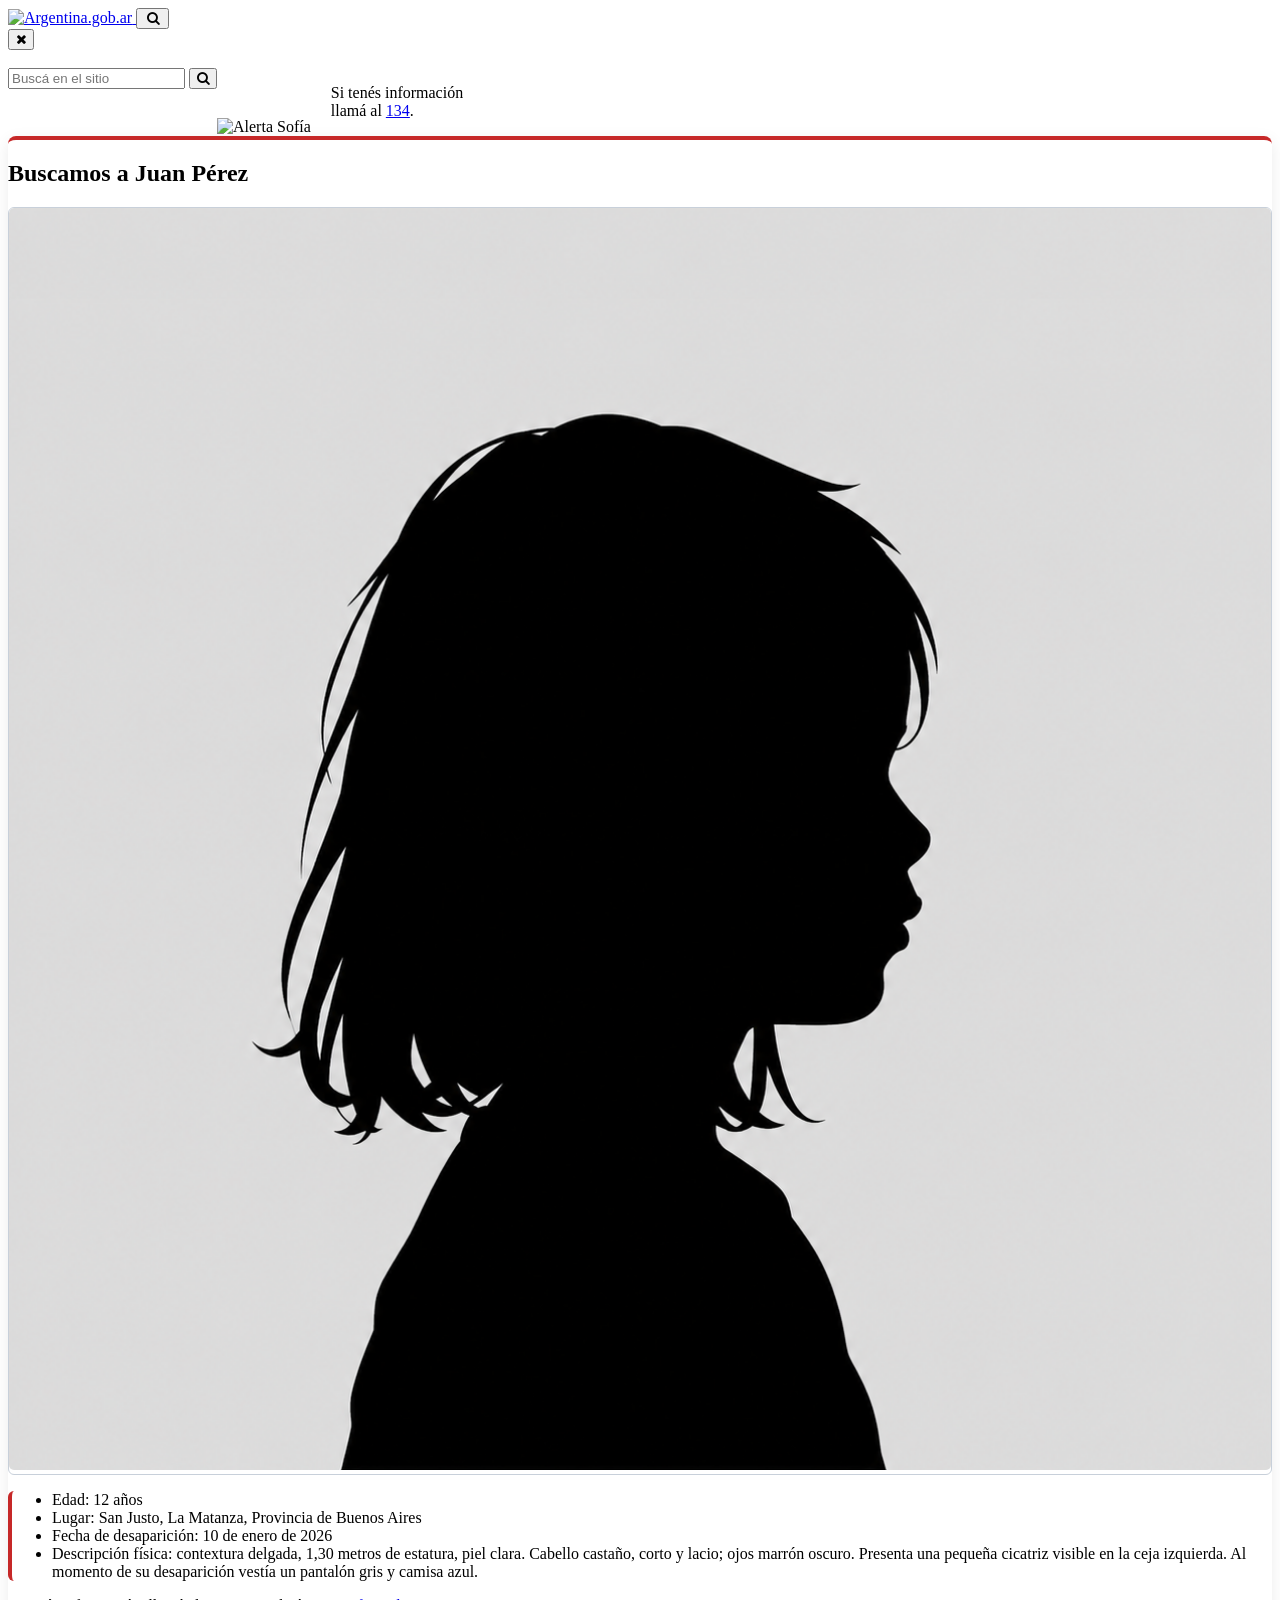
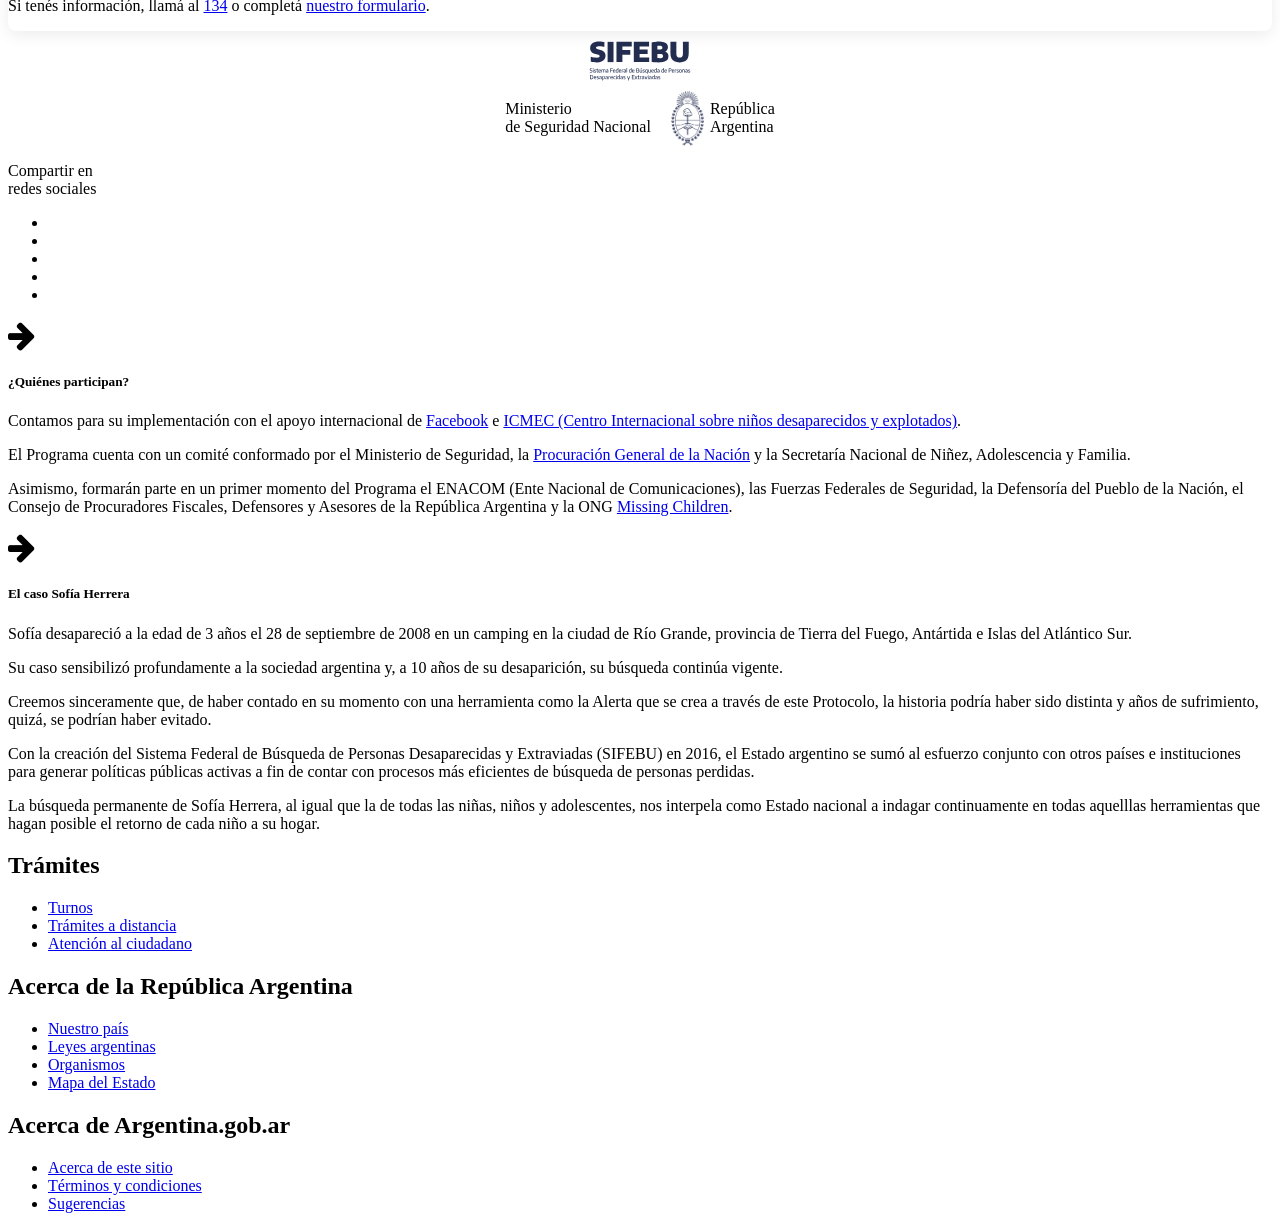
==== commit 09484d6a: "Update index.html" ====
--- a/index.html
+++ b/index.html
@@ -47,77 +47,7 @@
     <link href="https://www.argentina.gob.ar/profiles/argentinagobar/themes/contrib/poncho/css/poncho.min.css"
         rel="stylesheet">
 
-    <style>
-        /* Override Poncho: el panel-heading tiene min-height:152px por defecto */
-        .panel-default>.panel-heading,
-        .panel.panel-default .panel-heading {
-            min-height: 0;
-            height: auto;
-            background-position: initial;
-            background-size: initial;
-            border: 0;
-            border-bottom: 1px solid #E3E7ED;
-        }
-
-        /* Ficha persona: borde rojo superior */
-        .card-alerta-intermedio {
-            border-top: 4px solid #C62828;
-            border-radius: 8px;
-            box-shadow: 0 4px 16px rgba(0, 0, 0, 0.08);
-            overflow: hidden;
-        }
-
-        /* Separador entre casos múltiples */
-        .caso-bloque+.caso-bloque {
-            border-top: 2px solid #E3E7ED;
-            padding-top: 24px;
-            margin-top: 24px;
-        }
-
-
-        /* Contenedor de foto de la persona buscada */
-        .missingperson__img-container {
-            border-radius: 6px;
-            min-height: 360px;
-            border: 1px solid #C8D0DA;
-            margin: 0;
-            overflow: hidden;
-        }
-
-        .missingperson__img-container img {
-            width: 100%;
-            height: 100%;
-            min-height: 360px;
-            object-fit: cover;
-            border-radius: 5px;
-        }
-
-        /* Recuadro de datos con borde izquierdo rojo institucional */
-        .as-datos-destacados {
-            border-radius: 6px;
-            border-left: 4px solid #C62828;
-        }
-
-
-        /* Contenedor de notificaciones toast (posición fija) */
-        #tln-toasts {
-            position: fixed;
-            z-index: 2147483647;
-            display: flex;
-            flex-direction: column;
-            gap: 8px;
-            left: 16px;
-            bottom: 16px;
-        }
-
-        /* Responsive: ajustes móvil */
-        @media (max-width: 767px) {
-            .missingperson__img-container img {
-                min-height: 260px;
-                max-height: 400px;
-            }
-        }
-    </style>
+    <link href="estilos-alerta-sofia.css" rel="stylesheet" type="text/css">
 </head>
 
 <body>
@@ -282,8 +212,8 @@
 
                 <!-- Firmas institucionales -->
                 <div class="col-md-12 text-center small text-muted m-t-2" style="display:flex;align-items:center;justify-content:center;flex-wrap:wrap;gap:20px">
-                    <span class="font-serif h6 text-primary text-left"><span>Ministerio</span><br> <span>de Capital
-                            Humano</span></span>
+                    <!-- <span class="font-serif h6 text-primary text-left"><span>Ministerio</span><br> <span>de Capital
+                            Humano</span></span> -->
                     <span class="font-serif h6 text-primary text-left"><span>Ministerio</span><br> <span>de Seguridad
                             Nacional</span></span>
                     <span class="font-serif h6 text-primary text-left" style="display:flex;align-items:center;gap:6px">
--- a/estilos-alerta-sofia.css
+++ b/estilos-alerta-sofia.css
@@ -0,0 +1,68 @@
+@charset "UTF-8";
+/* Override Poncho: el panel-heading tiene min-height:152px por defecto */
+.panel-default > .panel-heading,
+.panel.panel-default .panel-heading {
+  min-height: 0;
+  height: auto;
+  background-position: initial;
+  background-size: initial;
+  border: 0;
+  border-bottom: 1px solid #E3E7ED;
+}
+
+/* Ficha persona: borde rojo superior */
+.card-alerta-intermedio {
+  border-top: 4px solid #C62828;
+  border-radius: 8px;
+  box-shadow: 0 4px 16px rgba(0, 0, 0, 0.08);
+  overflow: hidden;
+}
+
+/* Separador entre casos múltiples */
+.caso-bloque + .caso-bloque {
+  border-top: 2px solid #E3E7ED;
+  padding-top: 24px;
+  margin-top: 24px;
+}
+
+/* Contenedor de foto de la persona buscada */
+.missingperson__img-container {
+  border-radius: 6px;
+  min-height: 360px;
+  border: 1px solid #C8D0DA;
+  margin: 0;
+  overflow: hidden;
+}
+.missingperson__img-container img {
+  width: 100%;
+  height: 100%;
+  min-height: 360px;
+  object-fit: cover;
+  border-radius: 5px;
+  /* Responsive: ajustes móvil */
+}
+@media (max-width: 767px) {
+  .missingperson__img-container img {
+    min-height: 260px;
+    max-height: 400px;
+  }
+}
+
+/* Recuadro de datos con borde izquierdo rojo institucional */
+.as-datos-destacados {
+  border-radius: 6px;
+  border-left: 4px solid #C62828;
+}
+
+/* Contenedor de notificaciones toast (posición fija) */
+#tln-toasts {
+  position: fixed;
+  z-index: 2147483647;
+  display: flex;
+  flex-direction: column;
+  gap: 8px;
+  left: 16px;
+  bottom: 16px;
+}
+
+/*# sourceMappingURL=estilos-alerta-sofia.css.map */
